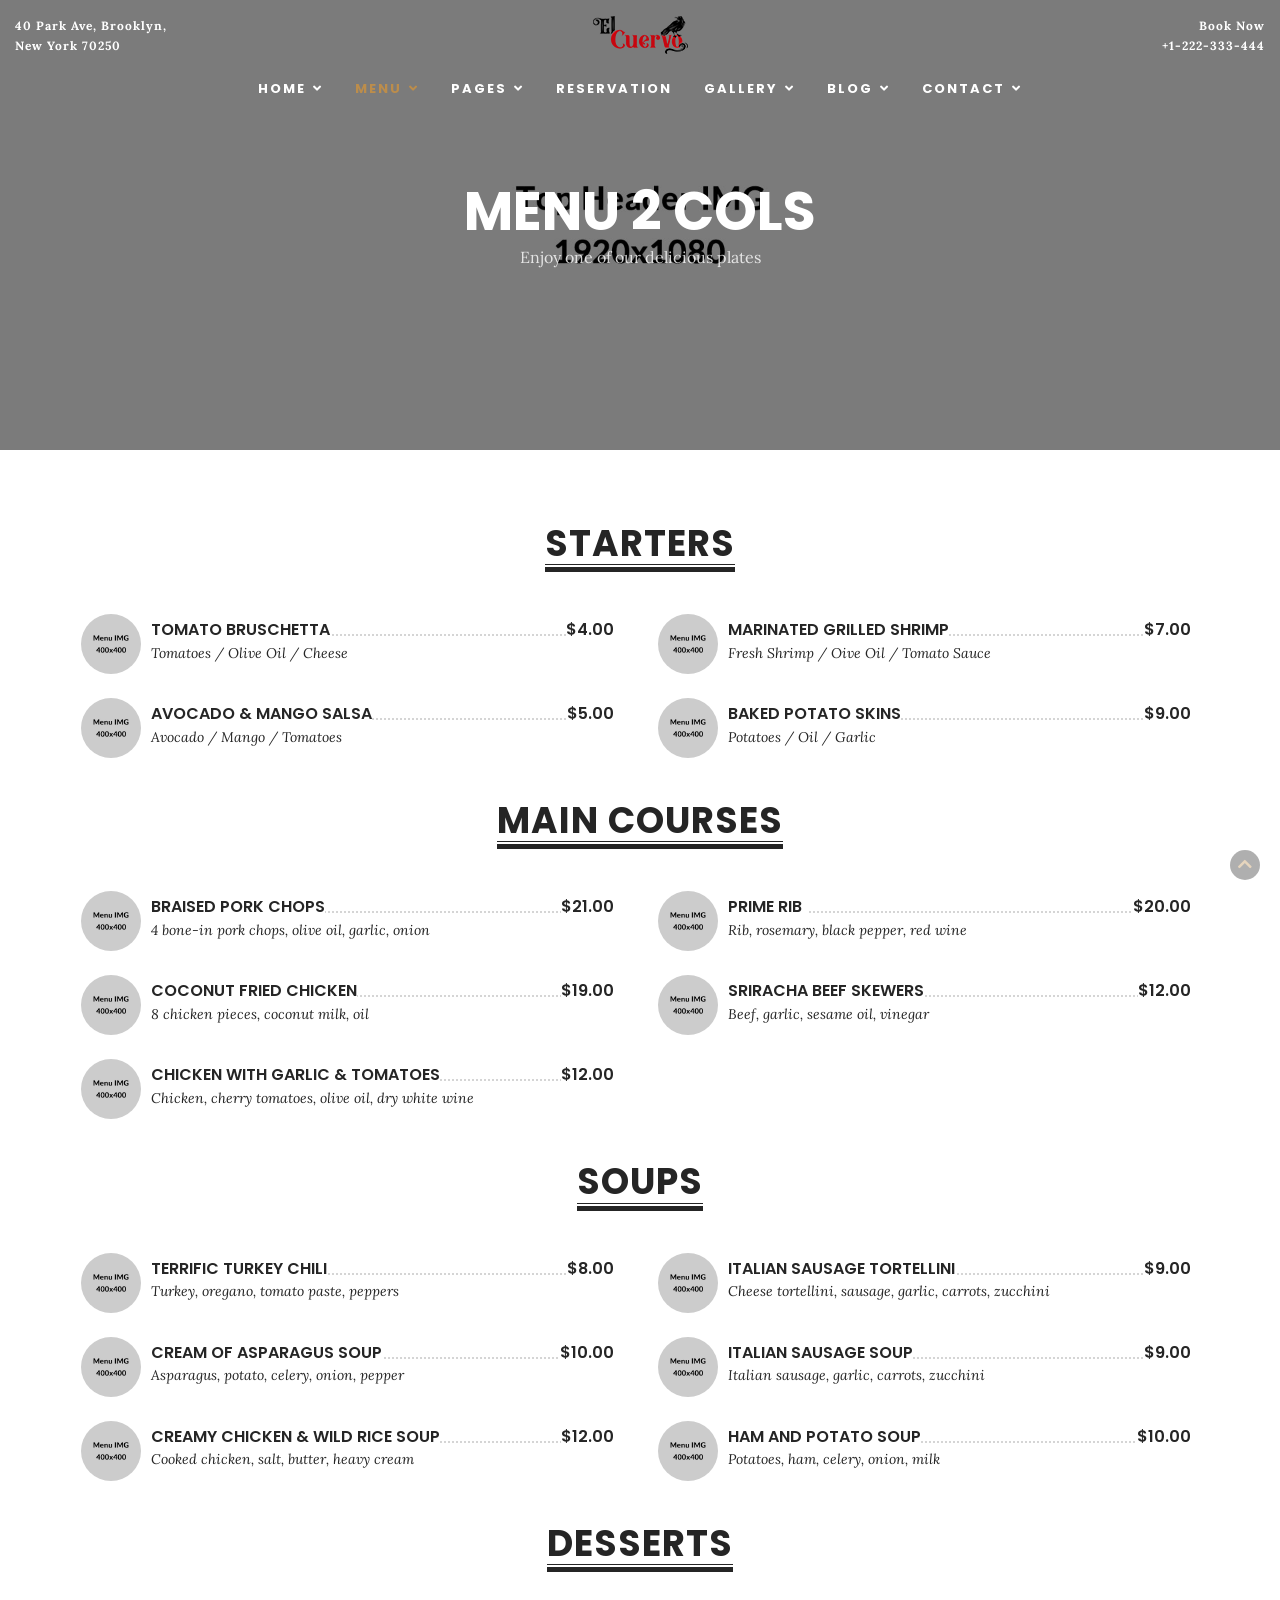
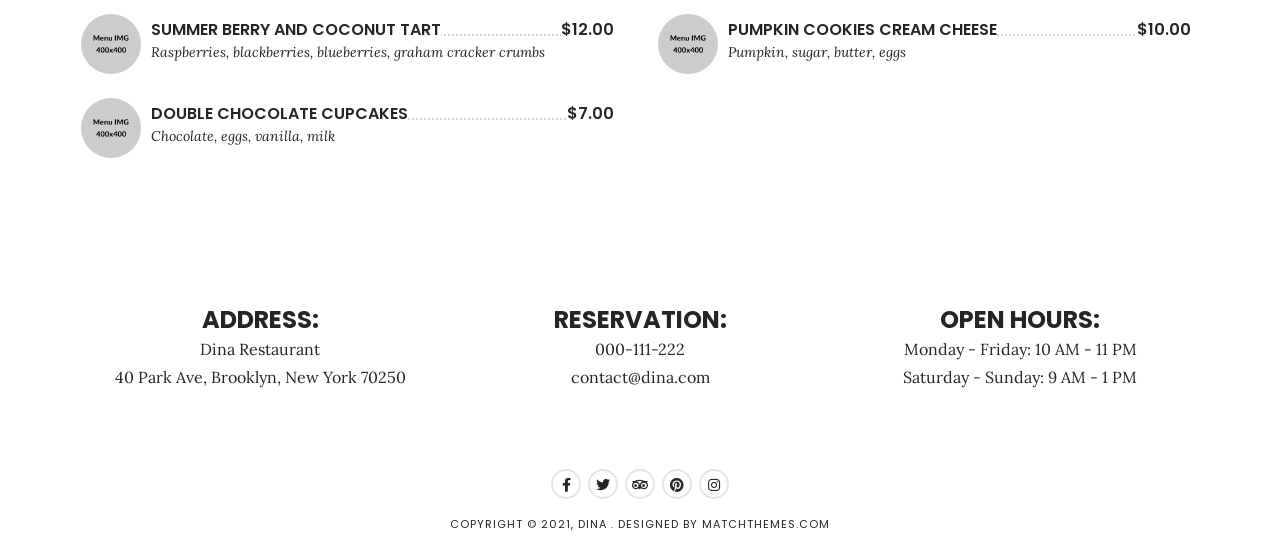
==== menu.html @ 72cea16f "work in progres..." ====
<!DOCTYPE html>
<html lang="en-US">
	<head>
		<meta charset="UTF-8">
		<meta name="viewport" content="width=device-width, initial-scale=1.0">
		<title>Menu 2 Columns - Dina</title>
		<meta name="robots" content="noodp"/>
		<!-- Google Fonts -->
		<link rel="preconnect" href="https://fonts.googleapis.com">
		<link rel="preconnect" href="https://fonts.gstatic.com" crossorigin>
		<link href="https://fonts.googleapis.com/css2?family=Lora:ital,wght@0,400;0,700;1,400;1,700&family=Poppins:wght@300;400;500;600;700&display=swap" rel="stylesheet">
		<!-- Bootstrap CSS -->
		<link rel='stylesheet' id='dina-bootstrap-css-css'  href='css/bootstrap/css/bootstrap.min.css' type='text/css' media='all' />
		<!-- Font Awesome Icons CSS -->
		<link rel='stylesheet' id='dina-font-awesome-css'  href='css/fontawesome/css/font-awesome.min.css' type='text/css' media='all' />
		<!-- Main CSS File -->
		<link rel='stylesheet' id='dina-style-css-css'  href='style.css' type='text/css' media='all' />
		<!-- favicons -->
		<link rel="icon" href="images/icons/favicon-32x32.png" sizes="32x32" />
		<link rel="icon" href="images/icons/favicon-192x192.png" sizes="192x192" />
		<link rel="apple-touch-icon-precomposed" href="images/icons/favicon-180x180.png" />
	</head>
	<body class="body-header1" >
		<!-- MOBILE MENU -->
		<div class="mask-nav-2">
			<!-- MENU -->
			<nav class="navbar navbar-2 nav-mobile">
				<div class="nav-holder nav-holder-2">
					<ul id="menu-menu-2" class="menu-nav-2">
						<li class="menu-item menu-item-has-children">
							<a href="/">Inicio</a>
							<a href="/menu">Menu</a>
							<ul class="sub-menu">
								<li class="menu-item"><a href="index.html">Home 1</a></li>
								<li class="menu-item"><a href="homepage-2.html">Home 2</a></li>
								<li class="menu-item"><a href="homepage-3.html">Home 3</a></li>
								<li class="menu-item"><a href="homepage-4.html">Home 4</a></li>
								<li class="menu-item"><a href="homepage-5.html">Home 5</a></li>
								<li class="menu-item"><a href="homepage-6.html">Home 6</a></li>
								<li class="menu-item"><a href="homepage-7.html">Home 7</a></li>
								<li class="menu-item"><a href="homepage-8.html">Home 8</a></li>
								<li class="menu-item"><a href="homepage-9.html">Home 9</a></li>
								<li class="menu-item"><a href="homepage-10.html">Home 10</a></li>
								<li class="menu-item"><a href="homepage-video.html">Home Video</a></li>
							</ul>
						</li>
						<li class="menu-item menu-item-has-children current-menu-item">
							<a href="menu-2-col.html">Menu</a>
							<ul class="sub-menu">
								<li class="menu-item"><a href="menu-1-col.html">Menu 1 Col</a></li>
								<li class="menu-item current-menu-item"><a href="menu-2-col.html">Menu 2 Cols</a></li>
								<li class="menu-item"><a href="menu-3-col.html">Menu 3 Cols</a></li>
								<li class="menu-item"><a href="menu-accordion.html">Menu Accordion</a></li>
								<li class="menu-item"><a href="menu-grid-v2.html">Menu Grid v2</a></li>
								<li class="menu-item menu-item-has-children">
									<a href="menu-grid-v3.html">Menu Grid v3</a>
									<ul class="sub-menu">
										<li class="menu-item"><a href="menu-grid-v3-2cols.html">Menu Grid v3 2 Cols</a></li>
										<li class="menu-item"><a href="menu-grid-v3.html">Menu Grid v3 3 Cols</a></li>
										<li class="menu-item"><a href="menu-grid-v3-4cols.html">Menu Grid v3 4 Cols</a></li>
										<li class="menu-item"><a href="menu-grid-v3-5cols.html">Menu Grid v3 5 Cols</a></li>
									</ul>
								</li>
								<li class="menu-item"><a href="menu-grid-image.html">Menu Grid Images</a></li>
							</ul>
						</li>
						<li class="menu-item menu-item-has-children">
							<a href="#">Pages</a>
							<ul class="sub-menu">
								<li class="menu-item menu-item-has-children">
									<a href="index.html">Headers</a>
									<ul class="sub-menu">
										<li class="menu-item"><a href="index.html">Header 1</a></li>
										<li class="menu-item"><a href="header-2.html">Header 2</a></li>
										<li class="menu-item"><a href="header-3.html">Header 3</a></li>
										<li class="menu-item"><a href="header-4.html">Header 4</a></li>
										<li class="menu-item"><a href="header-5.html">Header 5</a></li>
										<li class="menu-item"><a href="header-6.html">Header 6</a></li>
									</ul>
								</li>
								<li class="menu-item"><a href="about-us.html">About Us</a></li>
								<li class="menu-item"><a href="about-me.html">About Me</a></li>
								<li class="menu-item menu-item-has-children">
									<a href="team.html">Team</a>
									<ul class="sub-menu">
										<li class="menu-item"><a href="team-2-cols.html">Team 2 Cols</a></li>
										<li class="menu-item"><a href="team-3-cols.html">Team 3 Cols</a></li>
										<li class="menu-item"><a href="team.html">Team 4 Cols</a></li>
									</ul>
								</li>
								<li class="menu-item"><a href="services.html">Services</a></li>
								<li class="menu-item"><a href="faq.html">FAQ</a></li>
								<li class="menu-item"><a href="404-error.html">404 Page</a></li>
							</ul>
						</li>
						<li class="menu-item"><a href="reservation.html">Reservation</a></li>
						<li class="menu-item menu-item-has-children">
							<a href="gallery-3-cols.html">Gallery</a>
							<ul class="sub-menu">
								<li class="menu-item"><a href="gallery-3-cols.html">Gallery 3 Cols</a></li>
								<li class="menu-item"><a href="gallery-4-cols.html">Gallery 4 Cols</a></li>
								<li class="menu-item"><a href="gallery-full-screen-3-cols.html">Gallery Full Screen 3 Cols</a></li>
								<li class="menu-item"><a href="gallery-full-screen-4-cols.html">Gallery Full Screen 4 Cols</a></li>
							</ul>
						</li>
						<li class="menu-item menu-item-has-children">
							<a href="blog.html">Blog</a>
							<ul class="sub-menu">
								<li class="menu-item"><a href="blog-single-post.html">Blog Single Post</a></li>
								<li class="menu-item"><a href="blog.html">Blog List</a></li>
								<li class="menu-item"><a href="blog-classic.html">Blog Classic</a></li>
								<li class="menu-item"><a href="blog-grid.html">Blog Grid</a></li>
								<li class="menu-item"><a href="blog-grid-3-cols.html">Blog Grid 3 Cols</a></li>
								<li class="menu-item"><a href="blog-fullwidth.html">Blog FullWidth</a></li>
								<li class="menu-item"><a href="blog-left-sidebar.html">Blog Left Sidebar</a></li>
							</ul>
						</li>
						<li class="menu-item menu-item-has-children">
							<a href="contact.html">Contact</a>
							<ul class="sub-menu">
								<li class="menu-item"><a href="contact.html">Contact</a></li>
								<li class="menu-item"><a href="contact-2.html">Contact 2</a></li>
								<li class="menu-item"><a href="contact-3.html">Contact 3</a></li>
							</ul>
						</li>
					</ul>
				</div>
			</nav>
			<!-- /MENU -->
			<!-- RIGHT SIDE -->
			<div class="rightside-nav-2">
				<h3>Book Now</h3>
				<ul class="right-side-contact">
					<li><label>Address:</label> 40 Park Ave, Brooklyn, New York 70250</li>
					<li><label>Phone:</label> 000-111-2222</li>
					<li><label>Email:</label> contact@dina.com </li>
				</ul>
				<!-- SOCIAL ICONS -->
				<ul class="search-social search-social-2">
					<li><a class="social-facebook" href="#" target="_blank"><i class="fab fa-facebook-f"></i></a></li>
					<li><a class="social-twitter" href="#" target="_blank"><i class="fab fa-twitter"></i></a></li>
					<li><a class="social-tripadvisor" href="#" target="_blank"><i class="fab fa-tripadvisor"></i></a></li>
					<li><a class="social-pinterest" href="#" target="_blank"><i class="fab fa-pinterest"></i></a></li>
					<li><a class="social-instagram" href="#" target="_blank"><i class="fab fa-instagram"></i></a></li>
				</ul>
				<!-- /SOCIAL ICONS -->
			</div>
			<!-- /RIGHT SIDE -->
		</div>
		<!-- /MOBILE MENU -->
		<!-- HEADER -->
		<header id="header-1">
			<div class="headerWrap-1">
				<nav class="navbar-1">
					<!-- TOP LEFT PAGE TEXT  -->
					<div class="top-location">
						<span class="info-txt">40 Park Ave, Brooklyn, </span>
						<span class="info-txt">New York 70250</span>   
					</div>
					<!-- TOP RIGHT PAGE TEXT  -->
					<div class="book-now">
						<span class="info-txt">Book Now</span>
						<span class="info-txt">+1-222-333-444</span>   
					</div>
					<!-- MOBILE BUTTON NAV  -->
					<div class="nav-button-holder nav-btn-mobile inactive">
						<span class="menu-txt">MENU</span>
						<button type="button" class="nav-button">
						<span class="icon-bar"></span>
						</button>
					</div>
					<div class="nav-content-1">
						<!-- LOGO -->
						<div class="logo-1"><a href="index.html"><img class="img-fluid" src="images/logo-dina-white.png" alt="" /></a></div>
						<!-- MENU -->
						<div class="nav-holder nav-holder-1 nav-holder-desktop">
							<ul id="menu-menu-1" class="menu-nav menu-nav-1">
								<li class="menu-item menu-item-has-children">
									<a href="index.html">Home</a>
									<ul class="sub-menu">
										<li class="menu-item"><a href="index.html">Home 1</a></li>
										<li class="menu-item"><a href="homepage-2.html">Home 2</a></li>
										<li class="menu-item"><a href="homepage-3.html">Home 3</a></li>
										<li class="menu-item"><a href="homepage-4.html">Home 4</a></li>
										<li class="menu-item"><a href="homepage-5.html">Home 5</a></li>
										<li class="menu-item"><a href="homepage-6.html">Home 6</a></li>
										<li class="menu-item"><a href="homepage-7.html">Home 7</a></li>
										<li class="menu-item"><a href="homepage-8.html">Home 8</a></li>
										<li class="menu-item"><a href="homepage-video.html">Home Video</a></li>
									</ul>
								</li>
								<li class="menu-item menu-item-has-children current-menu-item">
									<a href="menu-2-col.html">Menu</a>
									<ul class="sub-menu">
										<li class="menu-item"><a href="menu-1-col.html">Menu 1 Col</a></li>
										<li class="menu-item current-menu-item"><a href="menu-2-col.html">Menu 2 Cols</a></li>
										<li class="menu-item"><a href="menu-3-col.html">Menu 3 Cols</a></li>
										<li class="menu-item"><a href="menu-accordion.html">Menu Accordion</a></li>
										<li class="menu-item"><a href="menu-grid-v2.html">Menu Grid v2</a></li>
										<li class="menu-item"><a href="menu-grid-image.html">Menu Grid Images</a></li>
									</ul>
								</li>
								<li class="menu-item menu-item-has-children">
									<a href="#">Pages</a>
									<ul class="sub-menu">
										<li class="menu-item menu-item-has-children">
											<a href="index.html">Headers</a>
											<ul class="sub-menu">
												<li class="menu-item"><a href="index.html">Header 1</a></li>
												<li class="menu-item"><a href="header-2.html">Header 2</a></li>
												<li class="menu-item"><a href="header-3.html">Header 3</a></li>
												<li class="menu-item"><a href="header-4.html">Header 4</a></li>
												<li class="menu-item"><a href="header-5.html">Header 5</a></li>
											</ul>
										</li>
										<li class="menu-item"><a href="about-us.html">About Us</a></li>
										<li class="menu-item"><a href="about-me.html">About Me</a></li>
										<li class="menu-item menu-item-has-children">
											<a href="team.html">Team</a>
											<ul class="sub-menu">
												<li class="menu-item"><a href="team-2-cols.html">Team 2 Cols</a></li>
												<li class="menu-item"><a href="team-3-cols.html">Team 3 Cols</a></li>
												<li class="menu-item"><a href="team.html">Team 4 Cols</a></li>
											</ul>
										</li>
										<li class="menu-item"><a href="services.html">Services</a></li>
										<li class="menu-item"><a href="faq.html">FAQ</a></li>
										<li class="menu-item"><a href="404-error.html">404 Page</a></li>
									</ul>
								</li>
								<li class="menu-item"><a href="reservation.html">Reservation</a></li>
								<li class="menu-item menu-item-has-children">
									<a href="gallery-3-cols.html">Gallery</a>
									<ul class="sub-menu">
										<li class="menu-item"><a href="gallery-3-cols.html">Gallery 3 Cols</a></li>
										<li class="menu-item"><a href="gallery-4-cols.html">Gallery 4 Cols</a></li>
										<li class="menu-item"><a href="gallery-full-screen-3-cols.html">Gallery Full Screen 3 Cols</a></li>
										<li class="menu-item"><a href="gallery-full-screen-4-cols.html">Gallery Full Screen 4 Cols</a></li>
									</ul>
								</li>
								<li class="menu-item menu-item-has-children">
									<a href="blog.html">Blog</a>
									<ul class="sub-menu">
										<li class="menu-item"><a href="blog-single-post.html">Blog Single Post</a></li>
										<li class="menu-item"><a href="blog.html">Blog List</a></li>
										<li class="menu-item"><a href="blog-classic.html">Blog Classic</a></li>
										<li class="menu-item"><a href="blog-grid.html">Blog Grid</a></li>
										<li class="menu-item"><a href="blog-grid-3-cols.html">Blog Grid 3 Cols</a></li>
										<li class="menu-item"><a href="blog-fullwidth.html">Blog FullWidth</a></li>
										<li class="menu-item"><a href="blog-left-sidebar.html">Blog Left Sidebar</a></li>
									</ul>
								</li>
								<li class="menu-item menu-item-has-children">
									<a href="contact.html">Contact</a>
									<ul class="sub-menu">
										<li class="menu-item"><a href="contact.html">Contact</a></li>
										<li class="menu-item"><a href="contact-2.html">Contact 2</a></li>
										<li class="menu-item"><a href="contact-3.html">Contact 3</a></li>
									</ul>
								</li>
							</ul>
						</div>
						<!-- /MENU -->
					</div>
				</nav>
			</div>
			<!--headerWrap-->
		</header>
		<!-- /HEADER -->
		<!-- TOP IMAGE HEADER -->
		<section class="topSingleBkg topPageBkg">
			<div class="item-content-bkg">
				<div class="item-img"  style="background-image:url('images/top-headers/top-img-5.jpg');" ></div>
				<div class="inner-desc">
					<h1 class="post-title single-post-title">Menu 2 Cols</h1>
					<span class="post-subtitle"> Enjoy one of our delicious plates</span>
				</div>
			</div>
		</section>
		<!-- /TOP IMAGE HEADER -->
		<!-- MAIN WRAP CONTENT -->
		<section class="menu-2col-content">
			<div class="container">
				<div class="row">
					<div class="col-md-12">
						<!-- STARTERS -->
						<div class="categ-name">
							<h2>Starters</h2>
						</div>
						<div class="menu-holder menu-2col">
							<div class="menu-post clearfix ">
								<div class="menu-post-img"><a href="images/menu/double-tomato-bruschetta.jpg" class="lightbox"  title="Tomato Bruschetta"><img width="400" height="400" src="images/menu/double-tomato-bruschetta.jpg" class="" alt="" title="" /> </a> </div>
								<div class="menu-post-desc">
									<h4><span class="menu-title">Tomato Bruschetta</span> <span class="menu-dots"></span><span class="menu-price">$4.00</span></h4>
									<div class="menu-text"> Tomatoes / Olive Oil / Cheese </div>
								</div>
							</div>
							<div class="menu-post clearfix  last">
								<div class="menu-post-img"><a href="images/menu/marinated-grilled-shrimp.jpg" class="lightbox"  title="Marinated Grilled Shrimp"><img width="400" height="400" src="images/menu/marinated-grilled-shrimp.jpg" class="" alt="" title="" /> </a> </div>
								<div class="menu-post-desc">
									<h4><span class="menu-title">Marinated Grilled Shrimp</span> <span class="menu-dots"></span><span class="menu-price">$7.00</span></h4>
									<div class="menu-text"> Fresh Shrimp / Oive Oil /  Tomato Sauce </div>
								</div>
							</div>
							<div class="menu-post clearfix">
								<div class="menu-post-img"><a href="images/menu/avocado-tomato.jpg" class="lightbox"  title="Avocado &#038; Mango Salsa"><img width="400" height="400" src="images/menu/avocado-tomato.jpg" class="" alt="" title="" /> </a> </div>
								<div class="menu-post-desc">
									<h4><span class="menu-title">Avocado &#038; Mango Salsa</span> <span class="menu-dots"></span><span class="menu-price">$5.00</span></h4>
									<div class="menu-text"> Avocado / Mango / Tomatoes </div>
								</div>
							</div>
							<div class="menu-post clearfix last">
								<div class="menu-post-img"><a href="images/menu/baked-potato-skins.jpg" class="lightbox"  title="Baked Potato Skins"><img width="400" height="400" src="images/menu/baked-potato-skins.jpg" class="" alt="" title="" /> </a> </div>
								<div class="menu-post-desc">
									<h4><span class="menu-title">Baked Potato Skins</span> <span class="menu-dots"></span><span class="menu-price">$9.00</span></h4>
									<div class="menu-text"> Potatoes / Oil / Garlic </div>
								</div>
							</div>
						</div>
						<!--menu-2-col-->
						<!-- /STARTERS -->
						<!-- MAIN COURSES -->
						<div class="categ-name">
							<h2>Main Courses</h2>
						</div>
						<div class="menu-holder menu-2col">
							<div class="menu-post clearfix">
								<div class="menu-post-img"><a href="images/menu/pork-chops.jpg" class="lightbox"  title="Braised Pork Chops"><img width="400" height="400" src="images/menu/pork-chops.jpg" class="" alt="" title="" /> </a> </div>
								<div class="menu-post-desc">
									<h4><span class="menu-title">Braised Pork Chops</span> <span class="menu-dots"></span><span class="menu-price">$21.00</span></h4>
									<div class="menu-text"> 4 bone-in pork chops, olive oil, garlic, onion </div>
								</div>
							</div>
							<div class="menu-post clearfix last">
								<div class="menu-post-img"><a href="images/menu/prime-rib-primer.jpg" class="lightbox"  title="Prime Rib"><img width="400" height="400" src="images/menu/prime-rib-primer.jpg" class="" alt="" title="" /> </a> </div>
								<div class="menu-post-desc">
									<h4><span class="menu-title">Prime Rib</span> <span class="menu-dots"></span><span class="menu-price">$20.00</span></h4>
									<div class="menu-text"> Rib, rosemary, black pepper, red wine </div>
								</div>
							</div>
							<div class="menu-post clearfix">
								<div class="menu-post-img"><a href="images/menu/coconut-curry-fried-chicken.jpg" class="lightbox"  title="Coconut Fried Chicken"><img width="400" height="400" src="images/menu/coconut-curry-fried-chicken.jpg" class="" alt="" title="" /> </a> </div>
								<div class="menu-post-desc">
									<h4><span class="menu-title">Coconut Fried Chicken</span> <span class="menu-dots"></span><span class="menu-price">$19.00</span></h4>
									<div class="menu-text"> 8 chicken pieces, coconut milk, oil </div>
								</div>
							</div>
							<div class="menu-post clearfix last">
								<div class="menu-post-img"><a href="images/menu/sriracha-beef-skewers.jpg" class="lightbox"  title="Sriracha Beef Skewers"><img width="400" height="400" src="images/menu/sriracha-beef-skewers.jpg" class="" alt="" title="" /> </a> </div>
								<div class="menu-post-desc">
									<h4><span class="menu-title">Sriracha Beef Skewers</span> <span class="menu-dots"></span><span class="menu-price">$12.00</span></h4>
									<div class="menu-text"> Beef, garlic, sesame oil, vinegar </div>
								</div>
							</div>
							<div class="menu-post clearfix ">
								<div class="menu-post-img"><a href="images/menu/roast-chicken.jpg" class="lightbox"  title="Chicken with Garlic &#038; Tomatoes"><img width="400" height="400" src="images/menu/roast-chicken.jpg" class="" alt="" title="" /> </a> </div>
								<div class="menu-post-desc">
									<h4><span class="menu-title">Chicken with Garlic &#038; Tomatoes</span> <span class="menu-dots"></span><span class="menu-price">$12.00</span></h4>
									<div class="menu-text"> Chicken, cherry tomatoes, olive oil, dry white wine </div>
								</div>
							</div>
						</div>
						<!--menu-2-col-->
						<!-- /MAIN COURSES -->
						<!-- SOUPS -->
						<div class="categ-name">
							<h2>Soups</h2>
						</div>
						<div class="menu-holder menu-2col">
							<div class="menu-post clearfix">
								<div class="menu-post-img"><a href="images/menu/terrific-turkey-chili.jpg" class="lightbox"  title="Terrific Turkey Chili"><img width="400" height="400" src="images/menu/terrific-turkey-chili.jpg" class="" alt="" title="" /> </a> </div>
								<div class="menu-post-desc">
									<h4><span class="menu-title">Terrific Turkey Chili</span> <span class="menu-dots"></span><span class="menu-price">$8.00</span></h4>
									<div class="menu-text"> Turkey, oregano,  tomato paste, peppers </div>
								</div>
							</div>
							<div class="menu-post clearfix  last ">
								<div class="menu-post-img"><a href="images/menu/italian-sausage-tortellini-soup.jpg" class="lightbox"  title="Italian Sausage Tortellini"><img width="400" height="400" src="images/menu/italian-sausage-tortellini-soup.jpg" class="" alt="" title="" /> </a> </div>
								<div class="menu-post-desc">
									<h4><span class="menu-title">Italian Sausage Tortellini</span> <span class="menu-dots"></span><span class="menu-price">$9.00</span></h4>
									<div class="menu-text"> Cheese tortellini, sausage, garlic, carrots, zucchini </div>
								</div>
							</div>
							<div class="menu-post clearfix ">
								<div class="menu-post-img"><a href="images/menu/cream-asparagus-soup.jpg" class="lightbox"  title="Cream of Asparagus Soup"><img width="400" height="400" src="images/menu/cream-asparagus-soup.jpg" class="" alt="" title="" /> </a> </div>
								<div class="menu-post-desc">
									<h4><span class="menu-title">Cream of Asparagus Soup</span> <span class="menu-dots"></span><span class="menu-price">$10.00</span></h4>
									<div class="menu-text"> Asparagus, potato, celery, onion, pepper </div>
								</div>
							</div>
							<div class="menu-post clearfix last">
								<div class="menu-post-img"><a href="images/menu/italian-sausage-soup.jpg" class="lightbox"  title="Italian Sausage Soup"><img width="400" height="400" src="images/menu/italian-sausage-soup.jpg" class="" alt="" title="" /> </a> </div>
								<div class="menu-post-desc">
									<h4><span class="menu-title">Italian Sausage Soup</span> <span class="menu-dots"></span><span class="menu-price">$9.00</span></h4>
									<div class="menu-text"> Italian sausage, garlic, carrots, zucchini </div>
								</div>
							</div>
							<div class="menu-post clearfix ">
								<div class="menu-post-img"><a href="images/menu/creamy-chicken-wild-rice-soup.jpg" class="lightbox"  title="Creamy Chicken &#038; Wild Rice Soup"><img width="400" height="400" src="images/menu/creamy-chicken-wild-rice-soup.jpg" class="" alt="" title="" /> </a> </div>
								<div class="menu-post-desc">
									<h4><span class="menu-title">Creamy Chicken &#038; Wild Rice Soup</span> <span class="menu-dots"></span><span class="menu-price">$12.00</span></h4>
									<div class="menu-text"> Cooked chicken, salt, butter, heavy cream </div>
								</div>
							</div>
							<div class="menu-post clearfix  last ">
								<div class="menu-post-img"><a href="images/menu/delicious-ham-potato-soup.jpg" class="lightbox"  title="Ham and Potato Soup"><img width="400" height="400" src="images/menu/delicious-ham-potato-soup.jpg" class="" alt="" title="" /> </a> </div>
								<div class="menu-post-desc">
									<h4><span class="menu-title">Ham and Potato Soup</span> <span class="menu-dots"></span><span class="menu-price">$10.00</span></h4>
									<div class="menu-text"> Potatoes, ham, celery, onion, milk </div>
								</div>
							</div>
						</div>
						<!--menu-2-col-->
						<!-- /SOUPS -->
						<!-- DESSERTS -->
						<div class="categ-name">
							<h2>Desserts</h2>
						</div>
						<div class="menu-holder menu-2col">
							<div class="menu-post clearfix ">
								<div class="menu-post-img"><a href="images/menu/summer-berry.jpg" class="lightbox"  title="Summer Berry and Coconut Tart"><img width="400" height="400" src="images/menu/summer-berry.jpg" class="" alt="" title="" /> </a> </div>
								<div class="menu-post-desc">
									<h4><span class="menu-title">Summer Berry and Coconut Tart</span> <span class="menu-dots"></span><span class="menu-price">$12.00</span></h4>
									<div class="menu-text"> Raspberries, blackberries, blueberries, graham cracker crumbs </div>
								</div>
							</div>
							<div class="menu-post clearfix  last ">
								<div class="menu-post-img"><a href="images/menu/pumpkin-cookies.jpg" class="lightbox"  title="Pumpkin Cookies Cream Cheese"><img width="400" height="400" src="images/menu/pumpkin-cookies.jpg" class="" alt="" title="" /> </a> </div>
								<div class="menu-post-desc">
									<h4><span class="menu-title">Pumpkin Cookies Cream Cheese</span> <span class="menu-dots"></span><span class="menu-price">$10.00</span></h4>
									<div class="menu-text"> Pumpkin, sugar, butter, eggs </div>
								</div>
							</div>
							<div class="menu-post clearfix ">
								<div class="menu-post-img"><a href="images/menu/chocolate-cupcakes.jpg" class="lightbox"  title="Double Chocolate Cupcakes"><img width="400" height="400" src="images/menu/chocolate-cupcakes.jpg" class="" alt="" title="" /> </a> </div>
								<div class="menu-post-desc">
									<h4><span class="menu-title">Double Chocolate Cupcakes</span> <span class="menu-dots"></span><span class="menu-price">$7.00</span></h4>
									<div class="menu-text"> Chocolate, eggs, vanilla, milk </div>
								</div>
							</div>
						</div>
						<!--menu-2-col-->
						<!-- /DESSERTS -->
					</div>
					<!--col-md-12-->
				</div>
				<!--row-->
			</div>
			<!--container-->
		</section>
		<!-- /MAIN WRAP CONTENT -->
		<!-- FOOTER -->
		<footer>
			<div class="container">
				<!-- ROW -->
				<div class="row alignc">
					<!-- FOOTER COLUMN 1 -->
					<div class="col-md-4">
						<div class="footer-content">
							<h5>ADDRESS:</h5>
							<p>Dina Restaurant <br/>
								40 Park Ave, Brooklyn, New York 70250
							</p>
						</div>
					</div>
					<!-- FOOTER COLUMN 2 -->
					<div class="col-md-4">
						<div class="footer-content">
							<h5>RESERVATION:</h5>
							<p>000-111-222 <br/>
								contact@dina.com
							</p>
						</div>
					</div>
					<!-- FOOTER COLUMN 3 -->
					<div class="col-md-4">
						<div class="footer-content">
							<h5>OPEN HOURS:</h5>
							<p>Monday - Friday: 10 AM - 11 PM <br/>
								Saturday - Sunday: 9 AM - 1 PM
							</p>
						</div>
					</div>
				</div>
				<!-- /ROW -->
				<!-- FOOTER SOCIAL -->
				<ul class="footer-social">
					<li><a class="social-facebook" href="#" target="_blank"><i class="fab fa-facebook-f"></i></a></li>
					<li><a class="social-twitter" href="#" target="_blank"><i class="fab fa-twitter"></i></a></li>
					<li><a class="social-tripadvisor" href="#" target="_blank"><i class="fab fa-tripadvisor"></i></a></li>
					<li><a class="social-pinterest" href="#" target="_blank"><i class="fab fa-pinterest"></i></a></li>
					<li><a class="social-instagram" href="#" target="_blank"><i class="fab fa-instagram"></i></a></li>
				</ul>
				<!-- /FOOTER SOCIAL -->
				<!-- FOOTER COPYRIGHT -->
				<div class="copyright">
					Copyright &copy; 2021, Dina . Designed by MatchThemes.com
				</div>
				<!-- /FOOTER COPYRIGHT -->
				<!-- FOOTER SCROLL UP -->
				<div class="scrollup">
					<a class="scrolltop" href="#">
					<i class="fas fa-chevron-up"></i>
					</a>
				</div>
				<!-- /FOOTER SCROLL UP -->
			</div>
			<!--container-->
		</footer>
		<!-- /FOOTER -->
		<!-- JS --> 
		<script  src='js/jquery.js'></script>
		<script  src='js/jquery-migrate.min.js'></script>
		<script  src='css/bootstrap/js/popper.min.js'></script>
		<script  src='css/bootstrap/js/bootstrap.min.js'></script>
		<script  src='js/jquery.easing.min.js'></script>
		<script  src='js/jquery.fitvids.js'></script>
		<script  src='js/jquery.magnific-popup.min.js'></script>
		<script  src='js/owl-carousel/owl.carousel.min.js'></script>
		<!-- MAIN JS -->
		<script  src='js/init.js'></script>
	</body>
</html>
---- style.css ----
/*
Dina - Restaurant, Bar, Cafe, Food HTML Template
Version: 3.2.0
Author: MatchThemes
https://matchthemes.com
*/


/*************************************
	
	0. FONT & COLOR OPTIONS
 
 	1. MAIN STYLE
	
	2. HEADER
	
	3. HOME
	
	4. MENU PAGES
	
	5. GALLERY + TEAM
	
	6. BLOG
	
	7. FOOTER
	
	8. OTHER
 
 
 ************************************/
 
 /**
* #0. # FONT & COLOR OPTIONS
*
* 
*/

:root {  
	--body-font: Lora, serif;
	--body-color: #252525;
	--body-background: #ffffff;   
	--body-font-size: 16px;   
	--body-line-height: 1.7;
	--headings-font: Poppins, sans-serif;
	--headings-color: #252525; 
	--primary-color: #BC8D4B;
	--extra-color1: #E1EDF0;
	--extra-color2: #19303E;
	--menu-normal-color: #ffffff;
	--menu-hover-color: #BC8D4B;
	--submenu-background-color: #252525;
	--submenu-normal-color: #ffffff;	
	--submenu-hover-color: #BC8D4B;
	--footer-background-color: #ffffff;
	--footer-color: #252525;
	--footer-title-color: #252525;
	--headings-h1-size: 54px;
	--headings-h2-size: 48px;
	--headings-h3-size: 36px;
	--headings-h4-size: 32px;
	--headings-h5-size: 24px;
	--headings-h6-size: 16px;
}


/*************************************

1. MAIN STYLE

 ************************************/


/* RESET STYLES */

*,
html,
body,
div,
dl,
dt,
dd,
ul,
ol,
li,
h1,
h2,
h3,
h4,
h5,
h6,
pre,
form,
label,
fieldset,
input,
p,
blockquote,
th,
td {
	margin: 0;
	padding: 0
}

table {
	border-collapse: collapse;
	border-spacing: 0
}

fieldset,
img {
	border: 0
}

address,
caption,
cite,
code,
dfn,
th,
var {
	font-style: normal;
	font-weight: normal
}

address {
	font-style: italic;
}

caption,
th {
	text-align: left;
}

h1,
h2,
h3,
h4,
h5,
h6 {
	font-weight: normal;
}

q:before,
q:after {
	content: '';
}

strong,
b {
	font-weight: bold;
}

em,
cite {
	font-style: italic;
}

cite {
	display: block;
}

strike,
del {
	text-decoration: line-through;
}

sup {
	font-size: 11px;
	position: relative;
	vertical-align: top;
	top: 5px;
}

sub {
	bottom: 5px;
	font-size: 11px;
	position: relative;
	vertical-align: bottom;
}

.italic {
	font-style: italic;
}

button,
input,
select,
textarea {
	font-size: 100%;
	margin: 0;
	vertical-align: baseline;
	*vertical-align: middle;
}

.no-margin {
	margin: 0px !important;
}

.no-bottom {
	margin-bottom: 0px;
}

.no-padding {
	padding: 0px;
}

.column-clear {
	clear: both;
}

.wp-caption {
	max-width: 100%;
}

.wp-caption-text {}

.sticky {}

.gallery-caption {}

.bypostauthor {}

.screen-reader-text {}

.alignright {
	display: block;
	float: right;
	margin: 3px 0 0 10px;
}

.alignleft {
	display: block;
	float: left;
	margin: 3px 10px 0 0;
}

.aligncenter {
	display: block;
	clear: both;
	margin: 16px auto;
}

pre {
	margin-bottom: 24px;
	overflow: auto;
	padding: 10px;
	white-space: pre-wrap;
}

pre,
code {
	background: #f0f0f0;
	color: #999;
	font-family: "Courier New", Courier, monospace;
	padding: 10;
}

article,
aside,
figure,
footer,
header,
hgroup,
nav,
section {
	display: block;
}

* {
	-webkit-box-sizing: border-box;
	/* Safari/Chrome, other WebKit */
	-moz-box-sizing: border-box;
	/* Firefox, other Gecko */
	box-sizing: border-box;
	/* Opera/IE 8+ */
}

html {
	-webkit-font-smoothing: antialiased;
}

body {
	-webkit-font-smoothing: antialiased;
	-webkit-text-size-adjust: 100%;
	-webkit-overflow-scrolling: touch;
	text-rendering: optimizeLegibility;
	font-family: var(--body-font);
	background: var(--body-background);
	color: var(--body-color);
	font-size: var(--body-font-size);
	line-height: var(--body-line-height);
}

h1,
h2,
h3,
h4,
h5,
h6 {
	color: var(--headings-color);
	font-weight: 700;
	line-height: 1.4em;
}

h1 {
	font-size: var(--headings-h1-size);
	line-height: 1.2em;
}

h2 {
	font-size: var(--headings-h2-size);
	line-height: 1.2em;
}

h3 {
	font-size: var(--headings-h3-size);
}

h4 {
	font-size: var(--headings-h4-size);
}

h5 {
	font-size: var(--headings-h5-size);
}

h6 {
	font-size: var(--headings-h6-size);
}

h1,
h2,
h3,
h4,
h5,
h6,
blockquote cite,
.logo-txt,
.menu-nav li,
.view-more,
.copyright,
#submit,
.wpcf7-submit,
.team-details li,
.post-meta,
.prev-next,
.menu-txt {
	font-family: var(--headings-font); 
}

a {
	color: var(--primary-color); 
}

a:hover {
	color: var(--primary-color);
	text-decoration: none;
}

p a {
	color: var(--primary-color);
	border-bottom: 1px solid var(--primary-color);
}

p a:hover {
	color: var(--primary-color);
	text-decoration: none;
	border: none;
}

a:active,
a:focus {
	outline: none;
	text-decoration: none;
}

ul,
ol {
	margin: 0 0 16px 24px;
}

.alignc {
	text-align: center;
}

.alignr {
	text-align: right;
}

.none {
	display: none;
}

blockquote {
	font-size: 2.5rem;
	line-height: 1.6em;
	text-align: center;
	font-style: italic;
	font-weight: 700;
	color: var(--headings-color);
	position: relative;
	border: none;
	margin: 42px 0;
	padding: 0 32px;
}

blockquote:before {
	display: block;
	font-family: "Font Awesome 5 Free";
	content: "\f10d";
	line-height: 1;
	font-size: 32px;
	font-style: normal;
	font-weight: 900;
	position: absolute;
	left: 0;
	top: 0px;
}

blockquote cite,
.wp-caption-text {
	color: #999999;
	font-size: 12px;
	font-style: normal;
	font-weight: 300;
	text-transform: uppercase;
}

.wp-caption-text {
	text-align: center;
	margin-top: 24px;
	text-transform: none;
	font-style: italic;
}

.wp-caption {
	margin-bottom: 24px;
}

p,
ul,
ol,
.post-content h1,
.post-content h2,
.post-content h3,
.post-content h4,
.post-content h5,
.post-content h6 {
	margin-bottom: 24px;
}

/* definition lists */

dl dt {
	margin-bottom: 0;
}

dl dd {
	margin-left: 16px;
	margin-bottom: 24px;
}


/* tables */

table {
	border: 1px solid #e5e5e5;
	font-size: 16px;
	width: 100%;
	text-align: center;
}

table caption {
	margin-bottom: 24px;
	text-align: center;
}

table th,
table td {
	border-bottom: 1px solid #e5e5e5;
	border-right: 1px solid #e5e5e5;
	text-align: center;
}

a,
.menu-post .menu-grid-img:after,
.gallery-post .gallery-bkg:after,
.gallery-post .gallery-mglass,
#submit,
.wpcf7-submit,
.menu-title-section,
.grid-overlay,
.home-featured-img {
	-webkit-backface-visibility: hidden;
	-webkit-transition: all 0.5s ease-in-out 0s;
	-moz-transition: all 0.5s ease-in-out 0s;
	-o-transition: all 0.5s ease-in-out 0s;
	-ms-transition: all 0.5s ease-in-out 0s;
	transition: all 0.5s ease-in-out 0s;
}


/*************************************

2. HEADER

************************************/

.navbar {
	text-align: left;
	margin-bottom: 0;
	border: none;
	border-radius: 0;
	min-height: 0;
	display: flex;
}

.logo-txt {
	font-size: 42px;
	font-weight: 700;
	letter-spacing: 1px;
	text-transform: uppercase;
	padding-top: 10px;
}

.logo-txt a:hover {
	text-decoration: none;
}

.nav-holder {
	text-align: center;
}

.menu-nav {
	margin: 0;
	margin-top: 24px;
	font-size: 0;
}

.menu-nav li {
	display: inline-block;
	position: relative;
	margin-left: 32px;
	font-size: 13px;
	font-weight: 700;
	text-transform: uppercase;
	letter-spacing: 2px;
}

.menu-nav li:first-child {
	margin-left: 0px;
}

.menu-nav li a {
	color: var(--menu-normal-color);
	padding: 0 0 10px 0;
	display: block;
}

.menu-nav li a:hover,
.menu-nav li a:focus {
	background: none;
}

.menu-nav>li:hover>a,
.menu-nav li.current-menu-item>a {
	color: var(--menu-hover-color);
}

.menu-nav>li.menu-item-has-children>a:after {
	content: "\f107";
	display: inline-block;
	font-family: "Font Awesome 5 Free";
	font-weight: 700;
	margin-left: 7px;
	margin-right: 0;
}

.menu-nav ul {
	display: none;
	margin: 0;
	padding: 0;
	width: 210px;
	position: absolute;
	top: 29px;
	left: -14px;
	text-align: left;
	background: var(--submenu-background-color);
	z-index: 5;
}

.menu-nav ul li {
	display: block;
	background: none;
	margin: 0;
	font-size: 11px;
	line-height: 1.5;
}

.menu-nav ul li>a {
	display: block;
	padding: 8px 16px;
	color: var(--submenu-normal-color);
}

.menu-nav ul>li:first-child>a {
	padding-top: 16px;
}

.menu-nav ul>li:last-child>a {
	border: none;
	padding-bottom: 16px;
}

.menu-nav ul li a:hover,
.menu-nav li:hover ul li a:hover {
	text-decoration: none;
	color: var(--submenu-hover-color);
}

.menu-nav li:hover>ul {
	display: block;
}

.menu-nav li ul ul {
    left: 100%;
    top: 0;
    padding: 0;
}

.navbar-toggle {
	float: none;
	margin: 0;
	padding: 8px 0 0 0;
	border-radius: 0;
}

.navbar-toggle .icon-bar {
	background: var(--headings-color);
}

.search-social {
	text-align: right;
}

.search-social ul,
.footer-social {
	list-style: none;
	margin: 0;
	font-size: 0;
	margin-top: 16px;
}

.get-social {
	margin-top: 0;
}

.search-social ul li,
.footer-social li {
	display: inline-block;
	font-size: 14px;
	margin-left: 7px;
}

.search-social ul li a,
.footer-social li a {
	border: 2px solid #e5e5e5;
	color: var(--headings-color);
	border-radius: 50%;
	width: 30px;
	height: 30px;
	text-align: center;
	line-height: 28px;
	display: inline-block;
}

.search-social ul li:first-child,
.footer-social li:first-child {
	margin-left: 0;
}

a.social-twitter:hover {
	color: #29C5F6 !important;
}

a.social-facebook:hover {
	color: #6788CE !important;
}

a.social-tripadvisor:hover {
    color: #00af87 !important;
}

a.social-linkedin:hover {
	color: #3A9BDC !important;
}

a.social-pinterest:hover {
	color: #FE4445 !important;
}

a.social-youtube:hover {
	color: #E34040 !important;
}

a.social-vimeo:hover {
	color: #44BBFF !important;
}

a.social-instagram:hover {
	color: #AA8062 !important;
}

a.social-dribbble:hover {
	color: #ED4F8C !important;
}

a.social-skype:hover {
	color: #24B4F0 !important;
}


/* HEADER 1 */

#header-1{
	left: 0;
	position: absolute;
	top: 0;
	width: 100%;
	z-index: 100;
	padding-top: 16px;
}

.navbar-1 {
	display: block;
}

.nav-holder-1 {
	flex-grow: 0;
}

.nav-content-1 {
	width: 60%;
	float: left;
	text-align: center;
}

.nav-content-1 img {
	margin: 0 auto;
}

.book-now,
.top-location {
	width: 20%;
	color: #ffffff;
}

.book-now {
	float: right;
	padding-right: 15px;
	text-align: right;
}

.top-location {
	float: left;
	padding-left: 15px;
}

.menu-nav-1 li a {
	color: var(--menu-normal-color);
}

.info-txt {
	font-size: 12px;
	font-weight: 700;
	display: block;
	letter-spacing: 1px;
}

.navbar-toggle-1 .icon-bar {
	background: #ffffff;
}

.nav-btn-mobile{
	display: none;
}
.nav-btn-mobile.active{
	padding-right:30px;
}

.nav-bkg1 {
	background: var(--headings-color);
	padding-bottom: 8px;
	position: fixed;
	top:0;
right: 0;
left: 0;
z-index: 1030;
}

.nav-bkg1 .top-location,
.nav-bkg1 .book-now,
.nav-bkg1 .logo-1 {
	display: none;
}

.nav-bkg1 .nav-content-1 {
	float: none;
	margin: 0 auto;
	width: 100%;
}

/* END HEADER 1 */


/* HEADER 2 */

#header-2 {
	left: 0;
	position: fixed;
	top: 0;
	width: 100%;
	z-index: 100;
	padding-top: 16px;
	padding-left: 15px;
}

.logo-2 {
	float: left;
}

.nav-button-holder {
	float: right;
	padding-right: 15px;
	cursor: pointer;
}

.menu-txt {
	display: inline-block;
	font-size: 12px;
	text-transform: uppercase;
	color: #ffffff;
	top: 3px;
	position: relative;
}

.nav-button {
	background: none;
	border: none;
	width: 25px;
	height: 25px;
	line-height: 25px;
}

.nav-button .icon-bar {
	display: block;
	height: 2px;
	width: 15px;
	background: #ffffff;
	margin-left: auto;
	margin-right: auto;
	-webkit-transition: all 0.3s ease 0s;
	-ms-transition: all 0.3s ease 0s;
	transition: all 0.3s ease 0s;
	position: relative;
}

.nav-button .icon-bar:before,
.nav-button .icon-bar:after {
	background: #ffffff;
	content: "";
	height: 100%;
	left: 0;
	position: absolute;
	top: -5px;
	-ms-transform-origin: 100% 50% 0;
	-webkit-transform-origin: 100% 50% 0;
	transform-origin: 100% 50% 0;
	-webkit-transition: all 0.3s ease 0s;
	-ms-transition: all 0.3s ease 0s;
	transition: all 0.3s ease 0s;
	width: 100%;
}

.nav-button .icon-bar:after {
	bottom: -5px;
	top: auto;
}

.nav-button.active .icon-bar {
	background: none;
}

.nav-button.active .icon-bar:before {
	left: -4px;
	top: -6px;
	-ms-transform: rotateZ(-45deg);
	-webkit-transform: rotateZ(-45deg);
	transform: rotateZ(-45deg);
	width: 120%;
}

.nav-button.active .icon-bar:after {
	left: -4px;
	top: 7px;
	-ms-transform: rotateZ(45deg);
	-webkit-transform: rotateZ(45deg);
	transform: rotateZ(45deg);
	width: 120%;
}

body.has-active-menu {
	overflow: hidden;
}

#header-2.is-active .nav-button-holder {
	padding-right: 30px;
}

.mask-nav-2 {
	position: fixed;
	z-index: 100;
	top: 0;
	left: 0;
	overflow-y: scroll;
	width: 0;
	height: 0;
	background-color: var(--headings-color);
	opacity: 0;
	-webkit-transition: opacity 0.3s, width 0s 0.3s, height 0s 0.3s;
	-ms-transition: opacity 0.3s, width 0s 0.3s, height 0s 0.3s;
	transition: opacity 0.3s, width 0s 0.3s, height 0s 0.3s;
}

.mask-nav-2.is-active {
	width: 100%;
	height: 100%;
	opacity: 0.95;
	-webkit-transition: opacity 0.3s;
	-ms-transition: opacity 0.3s;
	transition: opacity 0.3s;
}

.navbar-2 {
	display: block;
	border-right: 1px solid #ffffff;
}

.nav-holder-2,
.search-social-2 {
	flex-grow: 0;
}

.navbar-2,
.rightside-nav-2 {
	position: relative;
	width: 50%;
	float: left;
	top: 50%;
	-ms-transform: translateY(-50%);
	-webkit-transform: translateY(-50%);
	-moz-transform: translateY(-50%);
	-o-transform: translateY(-50%);
	transform: translateY(-50%);
}

.menu-nav-2 {
	padding: 0 50px;
	margin: 0;
}

.menu-nav-2 li {
	font-size: 28px;
	display: block;
	margin-left: 0;
	letter-spacing: 1px;
}

.menu-nav-2 li a {
	color: #ffffff;
	padding: 4px 0;
}

.menu-nav-2 li a:hover,
.menu-nav-2 li a:focus {
	background: none;
}

.menu-nav-2>li:hover>a,
.menu-nav-2 li.current-menu-item>a {
	color: var(--primary-color);
}

.menu-nav-2>li.menu-item-has-children>a:after {
	content: "\f107";
	display: inline-block;
	font-family: "Font Awesome 5 Free";
	font-weight: 700;
	margin-left: 7px;
	margin-right: 0;
	font-size: 16px;
vertical-align: middle;
}

.menu-nav-2 ul {
	margin-left: 0px;
	padding-bottom: 4px;
}

.menu-nav-2>li>ul {
	display: none;
	background: none;
	left: auto;
	position: relative;
	top: auto;
	width: auto;
	text-align: center;
	z-index: 5;
	line-height: 1;
}

.menu-nav-2>li.menu-open>ul {
	display: block;
}

.menu-nav-2 ul li {
	font-size: 14px;
	padding-top: 4px;
	font-weight: 400;
	text-transform: none;
	letter-spacing: 1px;
	display: inline-block;
}

.menu-nav-2 ul li>a {
	display: block;
	padding: 4px 8px;
}

.menu-nav-2 ul li a:hover,
.menu-nav-2 li:hover ul li a:hover {
	color: var(--primary-color);
}

.menu-nav-2 ul>li:first-child>a {
	padding-top: 4px;
}

.menu-nav-2 ul>li:last-child>a {
	padding-bottom: 4px;
}

.menu-nav-2 ul ul li{
	display: inline-block;
}

.rightside-nav-2 {
	padding: 0 24px;
	color: #ffffff;
	text-align: center;
}

.rightside-nav-2 h3 {
	color: #ffffff;
	text-align: center;
	margin-bottom: 24px;
}

.right-side-contact {
	margin: 0;
}

.rightside-nav-2 ul li {
	list-style: none;
}

.search-social-2 {
	text-align: center;
	margin: 24px 0 0 0;
}

.search-social-2 li {
	display: inline-block;
	margin: 0 8px;
}

.search-social-2 li a {
	color: #ffffff;
}


/* END HEADER 2 */


/* HEADER 3 */

#header-3 {
	background: #ffffff;
	padding: 0 15px;
	z-index: 101;
}

.logo-3,
.nav-holder,
.search-social {
	flex-grow: 1;
}

.logo-3 a {
	display: inline-block;
	color: #151515;
	line-height: 1;
}

.logo-3 img {
	margin: 0 auto;
	padding-top: 12px;
}

.logo-3 .logo-txt {
	line-height: 1;
}

/* HEADER 4 */

#header-4 {
	left: 0;
	position: fixed;
	top: 0;
	width: 100%;
	z-index: 100;
}

.headerWrap-4,
.headerWrap-5 {
    display: flex;
    align-items: center;
    padding: 16px 15px;
}

.logo-4, .btn-header4 {
    flex: 1 1 0;
}

.btn-header4 {
    text-align: right;
}

/* HEADER 5 */

#header-5 {
	left: 0;
	position: absolute;
	top: 0;
	width: 100%;
	z-index: 100;
	padding-top: 16px;
}

.headerWrap-5{
	padding-bottom: 0;
}

.logo-5 {
    flex: 1 1 0;
	padding-bottom: 10px;
}

.nav-holder-5{
	text-align: right;
}

.menu-nav-5{
	margin-top: 0;
}

.top-header {
    display: flex;
    align-items: center;
    padding: 0 15px 24px;
    color: #ffffff;
}

.binfo {
    flex: 1 1 0;
}

.binfo ul {
    font-size: 0;
    margin: 0;
}

.binfo ul li {
    color: #ffffff;
    display: inline-block;
    margin-right: 28px;
    font-size: 13px;
    position: relative;
}

.binfo ul li i {
    margin-right: 8px;
}

.binfo a {
    color: #ffffff;
}

.binfo a:hover {
    text-decoration: underline;
}

/* HEADER 6 */

.header6{
	
    display: flex;
    align-items: center;
	width: 100%;
	
	padding-left: 15px;
	padding-right: 15px;
	padding-bottom: 16px;
	padding-top: 16px;
}

.header6.is-active .nav-button-holder {
    padding-right: 15px;
}

.search-social-6{
	margin: 0 16px 0 16px;
}

.search-social-6 li {
    display: inline-block;
    margin: 0 8px;
	list-style: none;
}

.search-social-6 li a {
    color: #ffffff;
}

.navbar-fixed-top {
    position: fixed;
	top: 0;
    right: 0;
    left: 0;
    z-index: 1030;
}

.has-active-menu .nav-bkg1{
	background: none;
}

/*************************************

3. HOME

************************************/

/* SLIDER */

.slider-container {
	position: relative;
}

.slider-item-box-bkg {
	height: 100vh;
}

.slider-img {
	background-position: center center;
	background-repeat: no-repeat;
	background-size: cover;
	display: block;
	height: 100%;
	position: relative;
	width: 100%;
}

.slider-img:before {
	content: '';
	background: rgba(25, 32, 46, 0.3);
	position: absolute;
	top: 0;
	left: 0;
	bottom: 0;
	right: 0;
}

.slider-caption {
	position: absolute;
	left: 0;
	top: 50%;
	right: 0;
	text-align: center;
	color: #ffffff;
	padding: 0 56px;
	z-index: 2;
	-ms-transform: translateY(-50%);
	-webkit-transform: translateY(-50%);
	-moz-transform: translateY(-50%);
	-o-transform: translateY(-50%);
	transform: translateY(-50%);
}

.slider-caption h1 {
	font-size: 108px;
	letter-spacing: 2px;
	text-transform: uppercase;
	color: #ffffff;
}

.slider-caption .view-more {
	margin-top: 24px;
}

/* END SLIDER */

/* BKG VIDEO */

.video-container{
	position: relative;
top: 0;
left: 0;
right: 0;
bottom: 0;
height: 100vh;
overflow: hidden;
z-index: 1;
}

.video-container:before {
	content: '';
	background: rgba(0, 0, 0, 0.4);
	position: absolute;
	top: 0;
	left: 0;
	bottom: 0;
	right: 0;
	z-index: 2;
}	

.video-container video{
	position: absolute;
left: 50%;
width: auto;
height: auto;
top: 50%;
min-width: 125%;
min-height: 125%;
-webkit-transform: translateX(-50%) translateY(-50%);
-ms-transform: translateX(-50%) translateY(-50%);
transform: translateX(-50%) translateY(-50%);
}

/* END BKG VIDEO */

.white{
	color: #ffffff;
}

.view-more,
#submit,
.wpcf7-submit {
	font-size: 12px;
	letter-spacing: 1px;
	font-weight: 700;
	display: inline-block;
	text-transform: uppercase;
	padding: 10px 24px;
	color: var(--headings-color);
	border: 5px solid var(--headings-color);
	background: none;
}

.more-white {
	color: #ffffff;
	border: 5px solid #ffffff;
}

.view-more:hover,
#submit:hover,
.wpcf7-submit:hover {
	color: #ffffff;
	border: 5px solid var(--primary-color);
	background: var(--primary-color);
}


/* Home Sections */

.home-widget {
	padding: 72px 0;
}

.home-widget img,
.home-section img,
.single-post-content img,
.custom-page-template img,
.team-img img {
	display: block;
	height: auto;
	max-width: 100%;
}

.home-title {
	font-size: 54px;
	font-weight: 700;
	text-transform: uppercase;
	letter-spacing: 1px;
}

.home-title-small{
	font-size: 24px;
}

.home-subtitle {
	font-size: 16px;
	font-weight: 400;
	text-transform: uppercase;
	letter-spacing: 2px;
}

.parallax,
.no-parallax {
	background-repeat: repeat;
	background-position: center center !important;
	background-attachment: scroll;
	-webkit-background-size: cover;
	-moz-background-size: cover;
	-o-background-size: cover;
	background-size: cover;
}

.parallax {
	position: relative;
	min-height: 300px;
	padding: 108px 0;
}

.parallax-video3{
	height: 600px;
}

.parallax-content {
	color: #ffffff;
	position: relative;
}

.parallax-content h1,
.parallax-content h2,
.parallax-content h3,
.parallax-content h4 {
	color: #ffffff;
	letter-spacing: 1px;
}

.bkg-img-100vh {
    height: 100vh;
	position: relative;
}

.hero-container {
	position: relative;
    top: 50%;
    -ms-transform: translateY(-50%);
    -webkit-transform: translateY(-50%);
    -moz-transform: translateY(-50%);
    -o-transform: translateY(-50%);
    transform: translateY(-50%);
}


/* HEADER PAGES */

.topSingleBkg {
	width: 100%;
	height: 450px;
	display: block;
	overflow: hidden;
	position: relative;
	margin-bottom: 72px;
}

.single-post-title {
	color: #ffffff;
	text-transform: uppercase;
}

.post-subtitle {
	color: #ffffff;
	opacity: 0.8;
}

.item-content-bkg {
	width: 100%;
	height: 100%;
	position: relative;
	overflow: hidden;
}

.item-img {
	background-position: center center;
	background-repeat: no-repeat;
	background-size: cover;
	display: block;
	height: 100%;
	position: relative;
	width: 100%;
}

.item-img:before {
	content: '';
	background: rgba(0, 0, 0, 0.4);
	position: absolute;
	top: 0;
	left: 0;
	bottom: 0;
	right: 0;
}

.inner-desc {
	position: absolute;
	z-index: 4;
	text-align: center;
	padding: 0 15px;
	width: 100%;
	top: 50%;
	-ms-transform: translateY(-50%);
	-webkit-transform: translateY(-50%);
	-moz-transform: translateY(-50%);
	-o-transform: translateY(-50%);
	transform: translateY(-50%);
}


/* END HEADER PAGES */


/* HOME STYLE 1 */

.home-features {
	background: #f4f4f4;
	padding: 54px 0;
}

.small-feature-icon {
	float: left;
	display: block;
}

.small-feature-desc {
	margin-left: 64px;
}

.small-feature-desc h5 {
	text-transform: uppercase;
}

.title-headline {
	position: relative;
	display: inline-block;
	margin-bottom: 36px;
}

.title-style-1 {
	font-size: 24px;
	font-style: italic;
	margin-bottom: 24px;
}

.img-center img {
	margin-left: auto;
	margin-right: auto;
}

#home-content-4 .our-menu {
	text-align: left;
	margin-top: 36px;
}

.parallax-content .title-headline:before,
.parallax-content .title-headline:after {
	background: #ffffff;
}


/* END HOME STYLE 1 */


/* HOME STYLE 2 */

.home-featured-item {
	position: relative;
	height: 250px;
	overflow: hidden;
	margin-bottom: 24px;
}

.home-featured-item .home-featured-img {
	background-position: center center;
	background-repeat: no-repeat;
	background-size: cover;
	display: block;
	height: 100%;
	position: relative;
	width: 100%;
	-ms-transform: scale(1, 1);
	-webkit-transform: scale(1, 1);
	-moz-transform: scale(1, 1);
	-o-transform: scale(1, 1);
	transform: scale(1, 1);
}

.grid-overlay {
	background: rgba(0, 0, 0, 0.4);
	height: 100%;
	left: 0;
	position: absolute;
	top: 0;
	width: 100%;
	z-index: 1;
}

.home-featured-item:hover .grid-overlay {
	background: rgba(0, 0, 0, 0.2);
}

.featured-item-content {
	bottom: 30px;
	left: 30px;
	margin-right: 16px;
	position: absolute;
	z-index: 2;
}

.home-featured-item:hover .home-featured-img {
	-ms-transform: scale(1.1, 1.1);
	-webkit-transform: scale(1.1, 1.1);
	-moz-transform: scale(1.1, 1.1);
	-o-transform: scale(1.1, 1.1);
	transform: scale(1.1, 1.1);
}

.featured-item-content h5 {
	text-transform: uppercase;
	color: #ffffff;
}

.featured-short-desc {
	font-style: italic;
	color: #ffffff;
}

.home-about-2 {
	background: #f4f4f4;
}

.about-2-content {
	padding: 54px;
}

.home-featured-item-2 {
	height: 700px;
	position: relative;
	overflow: hidden;
}

.home-featured-img-2 {
	background-position: center center;
	background-repeat: no-repeat;
	background-size: cover;
	display: block;
	height: 100%;
	position: relative;
	width: 100%;
}

.home-menu {
	text-align: left;
	margin-top: 54px;
}

.home-menu .categ-name h2:before,
.home-menu .categ-name h2:after {
	display: none;
}


/* END HOME STYLE 2 */

#home-gallery {
    background: var(--headings-color);
}

.home-blog{
	padding-bottom: 0;
}

#home7-content-2{
	background: #f4f4f4;
}

.fullscreen {
	padding-left: 15px;
	padding-right: 15px;
}

.small-feature-img img {
	border-radius: 99em;
}

.small-feature-desc-v2 {
	margin-left: 140px;
}

#home-content-10-4{
	background: #F4F4F4;
	padding-left: 15px;
	padding-right: 15px;
}

#home-content-10-4 .col-md-5{
	padding-left: 0;
}


/*************************************

4. MENU PAGES

************************************/

.categ-name {
	text-align: center;
	margin-bottom: 54px;
}

.headline {
	margin-bottom: 54px;
}

.categ-name h2,
.headline h2 {
	font-size: 36px;
	text-transform: uppercase;
	letter-spacing: 1px;
	position: relative;
	display: inline-block;
}

.categ-name h2:before,
.headline h2:before,
.title-headline:before {
	content: '';
	width: 100%;
	height: 1px;
	background: var(--headings-color);
	bottom: 0;
	left: 0;
	position: absolute;
}

.categ-name h2:after,
.headline h2:after,
.title-headline:after {
	content: '';
	width: 100%;
	height: 5px;
	background: var(--headings-color);
	bottom: -7px;
	left: 0;
	position: absolute;
}

.menu-holder {
	margin-bottom: 36px;
}

.menu-post {
	margin-bottom: 24px;
}

.menu-post h4 {
	font-size: 16px;
	font-weight: 600;
	text-transform: uppercase;
	padding-right: 50px;
	position: relative;
}

.menu-price {
	position: absolute;
	top: 0px;
	right: 0;
}

.menu-title {
	position: relative;
}

.menu-title,
.menu-price {
	background: #ffffff;
	z-index: 2;
}

.menu-dots {
	position: absolute;
	top: 14px;
	left: 80px;
	right: 0;
	margin: 0;
	border: 0;
	height: 5px;
	display: block;
	background: radial-gradient(#d5d5d5 40%, transparent 10%);
	background-position: 0 0;
	background-size: 4px 4px;
	background-repeat: repeat-x;
}

.menu-post-img {
	display: block;
	float: left;
	position: relative;
	top: -5px;
}

.menu-post-img img {
	border-radius: 99em;
	height: 60px;
	width: 60px;
}

.menu-post-desc {
	margin-left: 70px;
}

.menu-text {
	font-size: 14px;
	font-style: italic;
}


/* menu 2 col */

.menu-2col .menu-post {
	display: inline-block;
	width: 48%;
	margin-right: 4%;
	margin-left: -4px;
	vertical-align: top;
}

.menu-2col .menu-post.last {
	margin-right: 0;
}

.menu-2col .menu-post:nth-last-child(1),
.menu-2col .menu-post:nth-last-child(2) {
	margin-bottom: 0;
}


/* end menu 2 col */


/* menu 3 col */

.menu-3col .menu-post {
	display: inline-block;
	width: 30%;
	margin-right: 5%;
	margin-left: -4px;
	vertical-align: top;
}

.menu-3col .menu-post.last {
	margin-right: 0;
}

.menu-3col .menu-post-desc {
	margin-left: 0;
}

.menu-3col .menu-post:nth-last-child(1),
.menu-3col .menu-post:nth-last-child(2),
.menu-3col .menu-post:nth-last-child(3) {
	margin-bottom: 0;
}


/* end menu 3 col */


/* menu 3 col grid image */

.menu-3col-grid-image {
	margin-bottom: 54px;
}

.menu-3col-grid-image .menu-post {
	height: 400px;
	float: left;
	display: block;
	overflow: hidden;
	position: relative;
	width: 33.33%;
	margin: 0;
	padding: 5px;
}

.menu-grid-img {
	background-position: center center;
	background-repeat: no-repeat;
	background-size: cover;
	display: block;
	height: 100%;
	position: relative;
	width: 100%;
}

.menu-grid-img:before {
	content: '';
	background: rgba(0, 0, 0, 0.4);
	position: absolute;
	top: 0;
	left: 0;
	bottom: 0;
	right: 0;
}

.menu-grid-img:after {
	content: '';
	border: 1px solid rgba(255, 255, 255, 0.9);
	position: absolute;
	top: 0;
	left: 0;
	right: 0;
	bottom: 0;
	opacity: 0;
	margin: 10px;
}

.menu-post:hover .menu-grid-img:after {
	opacity: 1;
}

.menu-3col-grid-image .menu-post-desc {
	position: absolute;
	z-index: 4;
	text-align: center;
	padding: 0 15px;
	margin-left: 0;
	width: 100%;
	top: 50%;
	-ms-transform: translateY(-50%);
	-webkit-transform: translateY(-50%);
	-moz-transform: translateY(-50%);
	-o-transform: translateY(-50%);
	transform: translateY(-50%);
}

.menu-3col-grid-image h4 {
	color: #ffffff;
	font-size: 24px;
	font-weight: 700;
	padding: 0;
}

.menu-3col-grid-image .menu-price {
	position: relative;
	font-size: 24px;
	font-weight: 700;
	margin-top: 32px;
	color: #ffffff;
	background: none;
	display: block;
}

.menu-3col-grid-image .menu-text {
	color: #ffffff;
}


/* end menu 3 col grid image */


/* menu accordion */

.our-menu {
	padding: 0;
	margin: 0;
}

.our-menu li {
	list-style: none;
	margin-bottom: 24px;
}

.our-menu li:last-child {
	margin-bottom: 0px;
}

.menu-title-section {
	letter-spacing: 1px;
	padding: 8px 24px;
	text-transform: uppercase;
	cursor: pointer;
	border: 5px solid var(--headings-color);
	background: #ffffff;
}

.menu-title-section:hover {
	background: #ffffff;
}

.menu-title-section:before {
	content: "\f107";
	display: inline-block;
	font-family: "Font Awesome 5 Free";
	font-weight: 700;
	margin-right: 8px;
}

.menu-title-section a {
	color: var(--headings-color);
}

.menu-title-section.active,
.menu-title-section:hover {
	background: var(--headings-color);
}

.menu-title-section.active:before {
	content: "\f106";
	color: #ffffff;
}

.menu-title-section.active a,
.menu-title-section:hover a,
.menu-title-section:hover:before {
	color: #ffffff;
}

.menu-accordion {
	padding: 24px 12px 0 12px;
	margin-bottom: 0;
}


/* end menu accordion */

/* menu grid v2 */

.menu-holder-v2,
.menu-holder-v3{
	display: flex;
	flex-wrap: wrap;
	margin-left: -15px;
	margin-right: -15px;
	margin-bottom: 0;
}

.menu-post-v2,
.menu-post-v3{
	width: 33.333%;
	padding: 0 15px;
	margin-bottom: 54px;
	text-align: center;
}

.menu-post-v2.cols2,
.menu-post-v3.cols2{
	width: 50%;
}

.menu-post-v2.cols4,
.menu-post-v3.cols4{
	width: 25%;
}

.menu-post-v2.cols5,
.menu-post-v3.cols5{
	width: 20%;
}

.menu-post-img-v2{
	margin-bottom: 16px;
}

.menu-post-img-v2 img {
	border-radius: 99em;
	height: 100px;
	width: 100px;
	margin-left: auto;
	margin-right: auto;
}

.menu-title-v2,
.menu-title-v3,
.menu-price-v2{
	font-size: 16px;
	font-weight: 600;
	text-transform: uppercase;
}

.menu-price-v2{
	font-size: 16px;
	margin-top: 16px;
}

#menu-home7 .menu-holder-v2 {
    margin-bottom: -54px;
}

/* menu grid v3 */

.menu-post-v3{
	text-align: left;
	margin-bottom: 30px;
}

.menu-post-border-v3{
	padding: 30px;
	border: 5px solid var(--headings-color);
}	

.menu-post-img-v3{
	width: 100px;
overflow: hidden;
position: relative;
padding-bottom: 100px;
border-radius: 99em;
margin-left: auto;
margin-right: auto;
margin-bottom: 16px;
}

.menu-post-img-v3 img {
    object-fit: cover;
    object-position: center top;
    width: 100% !important;
    height: 100% !important;
    position: absolute;
    left: 0;
    top: 0;
}

.menu-content-v3{
	display: flex;
	align-items: center;
}	

.menu-content-v3-left{
	flex-basis: 70%;
}

.menu-categ-v3{
	margin: 0;
	padding: 0;
	list-style: none;
}

.menu-categ-v3 li{
	font-size: 14px;
font-style: italic;
}

.menu-price-v3{
	font-size: 24px;
	font-weight: 600;
	flex-basis: 40%;
	text-align: right;
}

.menu-price-v3:first-letter{
	font-size: 11px;
position: relative;
vertical-align: super;
}

.menu-post-v3.cols4 .menu-price-v3,
.menu-post-v3.cols5 .menu-price-v3{
	font-size: 20px;
}


/*************************************

5. GALLERY + TEAM

************************************/

.gallery-holder-fs {
	padding: 0 5px;
}

.gallery-mglass {
	width: 40px;
	height: 40px;
	line-height: 40px;
	border-radius: 99em;
	color: var(--primary-color);
	display: inline-block;
	background: #ffffff;
	margin-top: 24px;
	opacity: 0;
	-ms-transform: translateY(30px);
	-webkit-transform: translateY(30px);
	-moz-transform: translateY(30px);
	-o-transform: translateY(30px);
	transform: translateY(30px);
}

.gallery-post:hover .gallery-mglass {
	opacity: 1;
	-ms-transform: translateY(0px);
	-webkit-transform: translateY(0px);
	-moz-transform: translateY(0px);
	-o-transform: translateY(0px);
	transform: translateY(0px);
}

.gallery-img {
	background-position: center center;
	background-repeat: no-repeat;
	background-size: cover;
	display: block;
	height: 100%;
	position: relative;
	width: 100%;
}

.gallery-img:before {
	content: '';
	background: rgba(0, 0, 0, 0.4);
	position: absolute;
	top: 0;
	left: 0;
	bottom: 0;
	right: 0;
}

.gallery-post .gallery-bkg:after {
	content: '';
	border: 1px solid rgba(255, 255, 255, 0.9);
	position: absolute;
	top: 0;
	left: 0;
	right: 0;
	bottom: 0;
	opacity: 0;
	margin: 10px;
}

.gallery-post:hover .gallery-bkg:after {
	opacity: 1;
}

.gallery-post .gallery-img {
	-webkit-transform: scale(1, 1);
	-ms-transform: scale(1, 1);
	transform: scale(1, 1);
	-webkit-backface-visibility: hidden;
	-webkit-transition: transform 0.5s ease-in-out 0s;
	-moz-transition: transform 0.5s ease-in-out 0s;
	-o-transition: transform 0.5s ease-in-out 0s;
	-ms-transition: transform 0.5s ease-in-out 0s;
	transition: transform 0.5s ease-in-out 0s;
}

.gallery-post:hover .gallery-img {
	-webkit-transform: scale(1.1, 1.1);
	-ms-transform: scale(1.1, 1.1);
	transform: scale(1.1, 1.1);
}

.gallery-4col .gallery-post {
	height: 400px;
	width: 25%;
}


/* TEAM */

.team-post {
	margin-bottom: 54px;
}

.team-img img {
	margin: 0 auto;
}

.team-content {
	text-align: center;
}

.team-content h4 {
	margin-top: 24px;
	font-weight: 600;
	font-size: 24px;
}

.team-position {
	font-size: 14px;
	font-style: italic;
}

.team-details {
	list-style: none;
	margin-left: 0;
	margin-top: 24px;
}

.team-details li {
	font-size: 12px;
}

.team-details li span {
	font-weight: 700;
	text-transform: uppercase;
}

/* About page */

.about-stats-nb{
	font-size: 81px;
	color: #ffffff;
}

.about-stats-title{
font-size: 16px;
font-weight: 400;
text-transform: uppercase;
letter-spacing: 2px;
color: #ffffff;
}

.about-4{
	background: #f4f4f4;
}

.testimonial-txt{
	    font-size: 18px;
    font-style: italic;
	margin-bottom: 16px;
	color: var(--headings-color);
}

.testimonial-client{
	font-weight: 700;
	margin-bottom: 16px;
	color: var(--headings-color);
}

.testimonial-stars i{
	color: #f0ad4e;
}

.parallax-content .testimonial-txt,
.parallax-content .testimonial-client{
	color: #ffffff;
}

/* Services page */

.service{
	text-align: center;
}

.service-left{
	text-align: left;
}

.service i{
	color: var(--primary-color);
	font-size: 54px;
}

.service h3{
	font-size: 24px;
	margin: 16px 0;
}

.service-v2{
	border: 5px solid var(--headings-color);
	padding: 30px 15px;
}

/* FAQ page */

.faq-menu{
	list-style: none;
	margin: 0;
}

.faq-title{
	font-size: 16px;
	padding: 16px;
	margin-bottom: 24px;
	text-transform: none;
}

.faq-holder{
	padding: 0 16px;
	margin-bottom: 24px;
}

/* 404 Error page */

.top-page404 {
    height: 100vh;
    margin: 0;
}

.top-page404:after {
    content: '';
    width: 100%;
    height: 100%;
    background: var(--headings-color);
    position: absolute;
    opacity: .4;
}

.title-404 {
    font-size: 12rem;
    margin-bottom: 32px;
    line-height: 1;
}


/*************************************

6. BLOG

************************************/

.posts-holder {
	padding-right: 35px;
}

.posts-holder-push-right {
	order: 2;
	padding-right: 0;
	padding-left: 35px;
}

.article-title {
	font-size: 42px;
	font-weight: 600;
	text-align: center;
	margin: 8px 0;
}

.article-title a {
	color: var(--headings-color);
}

.article-title a:hover {
	color: var(--primary-color);
}

.post-category {
	text-align: center;
	font-style: italic;
	letter-spacing: 1px;
}

.post-category a:hover {
	border-bottom: 1px solid var(--primary-color);
}

.post-meta {
	margin: 0;
	list-style: none;
	margin-bottom: 24px;
	text-align: center;
}

.post-meta li {
	display: inline-block;
	margin-right: 8px;
	font-size: 12px;
}

.post-author img {
	border-radius: 99em;
}

.post-holder-all,
.blog-item-1col-list {
	margin: 36px 0;
	padding-bottom: 36px;
	border-bottom: 1px solid #f2f2f2;
}

.more-btn {
	text-align: center;
}

.post-holder-all .view-more {
	margin-top: 36px;
}


/*** BLOG LIST ***/

.blog-item-1col-list .post-image {
	width: 40%;
	height: 300px;
	float: left;
	overflow: hidden;
}

.blog-item .list-image {
	background-position: center center;
	background-repeat: no-repeat;
	background-size: cover;
	width: 100%;
	height: 100%;
}

.blog-item-1col-list .post-holder {
	width: 60%;
	float: left;
	padding-left: 24px;
	margin-top: 0;
}

.blog-item-1col-list .article-title {
	font-size: 24px;
	text-align: left;
}

.blog-item-1col-list .view-more {
	padding: 10px 24px;
	margin-top: 24px;
}

.blog-item-1col-list .post-category,
.blog-item-1col-list .post-meta,
.blog-item-1col-list .more-btn {
	text-align: left;
}


/*** END BLOG LIST ***/


/*** BLOG GRID ***/

.blog-item-2col-grid {
	margin-bottom: 36px;
	padding-bottom: 36px;
	border-bottom: 1px solid #f2f2f2;
}

.blog-item-2col-grid .article-title {
	font-size: 24px;
}

.blog-item-2col-grid .view-more {
	padding: 10px 24px;
}

.content-grid {
	margin: 24px 0;
}


/*** END BLOG GRID ***/


/*** SIDEBAR ***/

aside {
	padding: 0px;
}

aside ul {
	margin: 0;
	padding: 0;
	list-style: none;
}

aside>ul>li {
	margin-top: 36px;
}

aside>ul>li:first-child {
	margin-top: 0;
}

.widgettitle {
	font-size: 16px;
	margin-bottom: 24px;
	text-align: center;
	letter-spacing: 1px;
	text-transform: uppercase;
	font-weight: 700;
	position: relative;
}

.widgettitle:before {
	content: '';
	width: 100%;
	height: 1px;
	background: var(--headings-color);
	bottom: 0;
	left: 0;
	position: absolute;
}

.widgettitle:after {
	content: '';
	width: 100%;
	height: 3px;
	background: var(--headings-color);
	bottom: -5px;
	left: 0;
	position: absolute;
}

.widget ul li {
	margin-bottom: 8px;
}

.widget ul li:last-child {
	margin-bottom: 0px;
}

.widget ul li a {
	color: var(--headings-color);
}

.widget ul li a:hover {
	text-decoration: none;
	color: var(--primary-color);
}

.widget_recent_entries li,
.widget_archive li,
.widget_categories li {
	color: var(--headings-color);
	padding-bottom: 8px;
	border-bottom: 1px solid #f2f2f2;
}

.widget_recent_entries li:last-child,
.widget_archive li:last-child,
.widget_categories li:last-child {
	border: none;
}

.search-string {
	padding: 10px;
	width: 100%;
	border: 1px solid #e5e5e5;
}

.tagcloud a,
.tags-single-page a {
	display: inline-block;
	font-size: 11px !important;
	color: var(--headings-color);
	border: 3px solid var(--headings-color);
	padding: 3px 12px;
	text-align: center;
	margin: 0 3px 7px 0;
}

.tagcloud a:hover,
.tags-single-page a:hover {
	background: #f2f2f2;
	text-decoration: none;
}

.flickr div {
	float: left;
	margin: 0px 7px 7px 0px;
}

.flickr img {
	width: 60px;
	height: 60px;
}

.flickr div a {
	display: block;
	width: 60px;
	height: 60px;
	margin: 0;
}

.textwidget img {
	display: block;
	height: auto;
	max-width: 100%;
}

aside .instagram-pics {
	text-align: center;
}

aside .instagram-pics li {
	display: inline-block;
	margin: 0px 7px 7px 0px;
}

aside .instagram-pics li img {
	width: 60px;
	height: 60px;
}


/*** END SIDEBAR ***/


/*** PREV-NEXT PAGE NAVIGATION ***/

.prev-next {
	margin-top: 54px;
}

.prev-next,
.page-links {
	text-align: center;
	font-size: 0;
}

.page-numbers,
.nav-page a {
	color: var(--headings-color);
	margin: 0 12px;
	font-size: 12px;
	font-weight: 700;
	letter-spacing: 1px;
	text-transform: uppercase;
	text-decoration: none;
	display: inline-block;
}

.current-page,
.page-numbers:hover,
.nav-page a:hover {
	color: #d5d5d5;
}


/*** SINGLE PAGE ***/

.topSingleBkg .post-category a {
	color: #ffffff;
}

.topSingleBkg .post-category a:hover {
	border-color: #ffffff;
}

.topSingleBkg .post-meta,
.topSingleBkg .post-meta a {
	color: rgba(255, 255, 255, 0.8);
}

.dropcap:first-letter,
.single-post-content>p:first-child:first-letter {
	display: block;
	float: left;
	font-size: 42px;
	font-weight: 700;
	line-height: 1.1;
	padding: 0 5px 0 0;
	margin-bottom: -8px;
}

.tags-single-page {
	margin-top: 42px;
}

.author-single-page {
	margin-top: 42px;
	padding: 24px;
	border: 2px solid #f2f2f2;
}

.author-avatar {
	display: block;
	float: left;
}

.author-avatar img {
	border-radius: 99em;
}

.author-content {
	margin-left: 110px;
}

.author-single-page h4 {
	font-size: 16px;
	font-weight: 600;
	margin-bottom: 8px;
}

.author-single-page h4 a {
	color: var(--headings-color);
}

.author-single-page h4 a:hover {
	color: var(--primary-color);
}

.meta-nav-holder {
	margin-top: 42px;
}

.meta-nav {
	padding: 0 16px;
}

.meta-nav h4 {
	font-size: 12px;
	font-weight: 700;
	letter-spacing: 1px;
	text-transform: uppercase;
}

.meta-nav-right {
	text-align: right;
}

.single-subtitle {
	text-transform: uppercase;
	font-size: 12px;
	font-weight: 700;
	letter-spacing: 1px;
	margin-bottom: 16px;
	margin-top: 42px;
}


/* comments + contact fields */

.comm-field,
.contact-field,
#msg-contact {
	width: 100%;
	padding: 10px 7px;
	border: 1px solid #e5e5e5;
	margin-top: 21px;
}

.contact-btn,
.form-submit {
	text-align: right;
}

.form-submit {
	margin-bottom: 0px;
}

.comm-title-2 .section-title {
	margin-top: 28px;
}

.output2 {
	margin-top: 21px;
	border: 1px solid #ff0000;
	padding: 7px;
	color: #ff0000;
}

.antispam {
	display: none;
}

.contact-field {
	margin-bottom: 21px;
}

#submit {
	padding: 10px 24px;
}

.submit {
	margin-top: 24px;
}

.comm-send {
	margin-top: 35px;
}


/**** COMMENTS STYLES*****/

.commentlist {
	margin: 0
}

.commentlist li {
	list-style: none;
	margin: 0;
	margin-top: 28px;
}

.children li.depth-2 {
	margin: 0 0 0px 63px
}

.children li.depth-3 {
	margin: 0 0 0px 63px
}

.children li.depth-4 {
	margin: 0 0 0px 63px
}

.children li.depth-5 {
	margin: 0 0 0px 63px
}

.children li.depth-6 {
	margin: 0 0 0px 63px
}

.children li.depth-7 {
	margin: 0 0 0px 63px
}

.children li.depth-8 {
	margin: 0 0 0px 63px
}

.children li.depth-9 {
	margin: 0 0 0px 63px
}

.children li.depth-10 {
	margin: 0 0 0px 63px
}

.comment-body {
	margin-bottom: 28px;
	padding-bottom: 21px;
	border-bottom: 1px solid #f2f2f2;
}

.comment-details {
	position: relative;
	margin-left: 72px
}

.comment-avatar {
	position: absolute;
	left: -72px;
	top: 0
}

.comment-avatar img {
	display: block;
	border-radius: 50%;
}

.comment-right {}

.comment-author .author a,
.comment-author .author a:visited {
	border: none;
}

.comment-author span,
.comment-author .author a {
	color: var(--headings-color);
	font-size: 14px;
	font-weight: 700;
	text-transform: uppercase;
	margin-right: 10px;
	font-style: normal;
}

.comment-author .author a:hover {
	color: var(--primary-color);
}

.comment-content p:last-child {
	margin: 0;
}

.comment-date {
	font-size: 12px;
	font-weight: normal;
	font-style: italic;
	margin-bottom: 7px;
	color: #999999;
}

.reply {
	text-align: right;
	margin-top: 7px;
}

.comment-reply-link {
	margin-top: 7px;
	text-decoration: none;
	font-size: 10px;
	font-weight: 600;
	letter-spacing: 1px;
	color: var(--headings-color);
	background: none;
	border: 2px solid var(--headings-color);
	padding: 4px 8px;
	text-align: center;
}

.comment-reply-link:hover {
	border: 2px solid var(--primary-color);
	color: #ffffff;
	background: var(--primary-color);
	text-decoration: none;
}

#cancel-comment-reply-link {
	font-size: 12px;
}

.commentlist .children {
	margin: 0
}

#comments_wrap {
	margin-top: 16px
}

#cancel-comment-reply {
	float: right;
	margin-top: 14px;
}

.comment-reply-title small {
	display: block;
	margin-bottom: 7px;
}

.children #commentform textarea {
	width: 95.6%
}

input::-ms-clear {
	display: none;
}

@-ms-viewport {
	width: auto;
}


/**** END COMMENTS STYLES*****/


/*** END SINGLE PAGE ***/


/*************************************

7. FOOTER

************************************/

footer {
	padding: 72px 0 24px 0;
	background: var(--footer-background-color);
	color: var(--footer-color);
}

.footer-logo img {
	margin: 0 auto;
}

.footer-social {
	text-align: center;
	margin-top: 54px;
}

.footer-content {
	margin-top: 32px;
}

.footer-content h5 {
	color: var(--footer-title-color);
}

.copyright {
	font-size: 11px;
	text-transform: uppercase;
	letter-spacing: 1px;
	text-align: center;
	margin-top: 16px;
}


/*************************************

8. OTHER

************************************/

.contact3-info{
	background: var(--headings-color);
	padding: 0 32px 32px 32px;
	 color: #ffffff;
}

.contact-home-video{
	padding: 32px;
}

.contact3-info .title-headline{
	color: #ffffff;
}

.contact3-info .title-headline:before,
.contact3-info .title-headline:after{
	background: #ffffff;
}
	
.box-contact{
	display: flex;
	padding-top: 32px;
}

.image-box-img {
    width: auto;
    font-size: 24px;
    color: #ffffff;
	margin-right: 24px;
    display: inline-block;
}

.image-box-content {
    width: 100%;
	color: #ffffff;
}

.image-box-content h5{
	color: #ffffff;
	font-size: 16px;
	text-transform: uppercase;
}

.error-404 {
	text-align: center;
}

.reservation_txt {
	margin-top: 54px;
}

.reservation-fields,
.wpcf7-text,
.wpcf7-textarea {
	margin-bottom: 16px;
	padding: 8px;
	width: 100%;
	border: 2px solid #e5e5e5;
}

select.reservation-fields {
	height: 47px;
}

.antispam {
	display: none;
}

.output2 {
	border: 1px solid #ff0000;
	padding: 10px 8px;
	margin: 24px 0;
}

.wpcf7-form label {
	display: block;
}


/*flexible embeds*/

.video-widget {
	position: relative;
	padding: 0;
	padding-bottom: 56.25%;
	/* 16:9 ratio*/
	overflow: hidden;
}

.video-widget iframe,
.gmaps iframe {
	position: absolute;
	top: auto;
	left: 0;
	width: 100%;
	height: 100%;
}

.gmaps {
	position: relative;
	padding: 0;
	height: 400px;
	overflow: hidden;
}
.gmaps iframe{border:none;}

.gmaps-contact2{height:700px;}
.gmaps-homevideo{height:500px;}

.scrollup {
	display: none;
}

.scrollup i {
	width: 30px;
	height: 30px;
	position: fixed;
	background: var(--headings-color);
	border-radius: 50%;
	bottom: 20px;
	right: 20px;
	text-align: center;
	padding-top: 6px;
	cursor: pointer;
	z-index: 110;
}

.pp_social {
	display: none;
}


/* Placeholder text color */

::-webkit-input-placeholder {
	/* Safari, Chrome and Opera */
	color: var(--headings-color);
}

:-moz-placeholder {
	/* Firefox 18- */
	color: var(--headings-color);
}

::-moz-placeholder {
	/* Firefox 19+ */
	color: var(--headings-color);
}

:-ms-input-placeholder {
	/* IE 10+ */
	color: var(--headings-color);
}

::-ms-input-placeholder {
	/* Edge */
	color: var(--headings-color);
}

:placeholder-shown {
	/* Standard one last! */
	color: var(--headings-color);
}

/**
 * Owl Carousel v2.3.4
 */
.owl-carousel,.owl-carousel .owl-item{-webkit-tap-highlight-color:transparent;position:relative}.owl-carousel{display:none;width:100%;z-index:1}.owl-carousel .owl-stage{position:relative;-ms-touch-action:pan-Y;touch-action:manipulation;-moz-backface-visibility:hidden}.owl-carousel .owl-stage:after{content:".";display:block;clear:both;visibility:hidden;line-height:0;height:0}.owl-carousel .owl-stage-outer{position:relative;overflow:hidden;-webkit-transform:translate3d(0,0,0)}.owl-carousel .owl-item,.owl-carousel .owl-wrapper{-webkit-backface-visibility:hidden;-moz-backface-visibility:hidden;-ms-backface-visibility:hidden;-webkit-transform:translate3d(0,0,0);-moz-transform:translate3d(0,0,0);-ms-transform:translate3d(0,0,0)}.owl-carousel .owl-item{min-height:1px;float:left;-webkit-backface-visibility:hidden;-webkit-touch-callout:none}.owl-carousel .owl-item img{display:block;width:100%}.owl-carousel .owl-dots.disabled,.owl-carousel .owl-nav.disabled{display:none}.no-js .owl-carousel,.owl-carousel.owl-loaded{display:block}.owl-carousel .owl-dot,.owl-carousel .owl-nav .owl-next,.owl-carousel .owl-nav .owl-prev{cursor:pointer;-webkit-user-select:none;-khtml-user-select:none;-moz-user-select:none;-ms-user-select:none;user-select:none}.owl-carousel .owl-nav button.owl-next,.owl-carousel .owl-nav button.owl-prev,.owl-carousel button.owl-dot{background:0 0;color:inherit;border:none;padding:0!important;font:inherit}.owl-carousel.owl-loading{opacity:0;display:block}.owl-carousel.owl-hidden{opacity:0}.owl-carousel.owl-refresh .owl-item{visibility:hidden}.owl-carousel.owl-drag .owl-item{-ms-touch-action:pan-y;touch-action:pan-y;-webkit-user-select:none;-moz-user-select:none;-ms-user-select:none;user-select:none}.owl-carousel.owl-grab{cursor:move;cursor:grab}.owl-carousel.owl-rtl{direction:rtl}.owl-carousel.owl-rtl .owl-item{float:right}.owl-carousel .animated{animation-duration:1s;animation-fill-mode:both}.owl-carousel .owl-animated-in{z-index:0}.owl-carousel .owl-animated-out{z-index:1}.owl-carousel .fadeOut{animation-name:fadeOut}@keyframes fadeOut{0%{opacity:1}100%{opacity:0}}.owl-height{transition:height .5s ease-in-out}.owl-carousel .owl-item .owl-lazy{opacity:0;transition:opacity .4s ease}.owl-carousel .owl-item .owl-lazy:not([src]),.owl-carousel .owl-item .owl-lazy[src^=""]{max-height:0}.owl-carousel .owl-item img.owl-lazy{transform-style:preserve-3d}.owl-carousel .owl-video-wrapper{position:relative;height:100%;background:#000}.owl-carousel .owl-video-play-icon{position:absolute;height:80px;width:80px;left:50%;top:50%;margin-left:-40px;margin-top:-40px;background:url(owl.video.play.png) no-repeat;cursor:pointer;z-index:1;-webkit-backface-visibility:hidden;transition:transform .1s ease}.owl-carousel .owl-video-play-icon:hover{-ms-transform:scale(1.3,1.3);transform:scale(1.3,1.3)}.owl-carousel .owl-video-playing .owl-video-play-icon,.owl-carousel .owl-video-playing .owl-video-tn{display:none}.owl-carousel .owl-video-tn{opacity:0;height:100%;background-position:center center;background-repeat:no-repeat;background-size:contain;transition:opacity .4s ease}.owl-carousel .owl-video-frame{position:relative;z-index:1;height:100%;width:100%}

/* Owl Carousel Default Nav */

.owl-carousel {
	cursor: -webkit-grab;
	cursor: -moz-grab;
}

.owl-carousel.owl-grab {
	cursor: -webkit-grabbing;
	cursor: -moz-grabbing;
}

.owl-theme .owl-nav .disabled {
	opacity: 0.5;
	cursor: default;
}

.owl-theme .owl-nav.disabled+.owl-dots {
	margin-top: 24px;
}

.owl-theme .owl-dots {
	position: relative;
	right: 0;
	left: 0;
	text-align: center;
	bottom: 0px;
	z-index: 100;
	width: auto;
	z-index: 20;
	-webkit-transform: translateY(-50%);
	-moz-transform: translateY(-50%);
	-ms-transform: translateY(-50%);
	-o-transform: translateY(-50%);
	transform: translateY(-50%);
}

.owl-theme .owl-dots .owl-dot {
	margin: 0px 8px;
	zoom: 1;
	display: inline-block;
}

.owl-theme .owl-dots .owl-dot span {
	width: 7px;
	height: 7px;
	background: #656565;
	display: block;
	border-radius: 99em;
	opacity: 0.7;
	-webkit-backface-visibility: visible;
	-webkit-transition: all 1s cubic-bezier(0.25, 1, 0.35, 1) 0s;
	-moz-transition: all 1s cubic-bezier(0.25, 1, 0.35, 1) 0s;
	-o-transition: all 1s cubic-bezier(0.25, 1, 0.35, 1) 0s;
	-ms-transition: all 1s cubic-bezier(0.25, 1, 0.35, 1) 0s;
	transition: all 1s cubic-bezier(0.25, 1, 0.35, 1) 0s;
}

.owl-theme .owl-dots .owl-dot.active span,
.owl-theme .owl-dots .owl-dot:hover span {
	background: #656565;
	opacity: 1;
	-webkit-transform: scale(1.8);
	-moz-transform: scale(1.8);
	-ms-transform: scale(1.8);
	-o-transform: scale(1.8);
	transform: scale(1.8);
}

.owl-theme .owl-nav {
	position: initial;
}

.owl-theme .owl-nav button {
	position: absolute;
	top: 50%;
	left: 30px;
	display: inline-block;
	line-height: 1;
	cursor: pointer;
	opacity: 0;
}

.owl-theme:hover .owl-nav button {
	opacity: 1;
}

.owl-theme .owl-nav button.owl-next {
	right: 30px;
	left: auto;
}

.owl-theme .owl-nav button.owl-next:before {
	content: '';
	border: solid #ffffff;
	border-width: 0 1px 1px 0;
	display: inline-block;
	padding: 20px;
	transform: rotate(-45deg);
	-webkit-transform: rotate(-45deg);
}

.owl-theme .owl-nav button.owl-prev:before {
	content: '';
	border: solid #ffffff;
	border-width: 0 1px 1px 0;
	display: inline-block;
	padding: 20px;
	transform: rotate(135deg);
	-webkit-transform: rotate(135deg);
}

/**
 * Magnific PopUp
 */

.mfp-bg{top:0;left:0;width:100%;height:100%;z-index:1042;overflow:hidden;position:fixed;background:#0b0b0b;opacity:.9}.mfp-wrap{top:0;left:0;width:100%;height:100%;z-index:1043;position:fixed;outline:none!important;-webkit-backface-visibility:hidden}.mfp-container{text-align:center;position:absolute;width:100%;height:100%;left:0;top:0;padding:0 8px;box-sizing:border-box}.mfp-container:before{content:'';display:inline-block;height:100%;vertical-align:middle}.mfp-align-top .mfp-container:before{display:none}.mfp-content{position:relative;display:inline-block;vertical-align:middle;margin:0 auto;text-align:left;z-index:1045}.mfp-inline-holder .mfp-content,.mfp-ajax-holder .mfp-content{width:100%;cursor:auto}.mfp-ajax-cur{cursor:progress}.mfp-zoom-out-cur,.mfp-zoom-out-cur .mfp-image-holder .mfp-close{cursor:-moz-zoom-out;cursor:-webkit-zoom-out;cursor:zoom-out}.mfp-zoom{cursor:pointer;cursor:-webkit-zoom-in;cursor:-moz-zoom-in;cursor:zoom-in}.mfp-auto-cursor .mfp-content{cursor:auto}.mfp-close,.mfp-arrow,.mfp-preloader,.mfp-counter{-webkit-user-select:none;-moz-user-select:none;user-select:none}.mfp-loading.mfp-figure{display:none}.mfp-hide{display:none!important}.mfp-preloader{color:#CCC;position:absolute;top:50%;width:auto;text-align:center;margin-top:-0.8em;left:8px;right:8px;z-index:1044}.mfp-preloader a{color:#CCC}.mfp-preloader a:hover{color:#FFF}.mfp-s-ready .mfp-preloader{display:none}.mfp-s-error .mfp-content{display:none}button.mfp-close,button.mfp-arrow{overflow:visible;cursor:pointer;background:transparent;border:0;-webkit-appearance:none;display:block;outline:0;padding:0;z-index:1046;box-shadow:none;touch-action:manipulation}button::-moz-focus-inner{padding:0;border:0}.mfp-close{width:44px;height:44px;line-height:44px;position:absolute;right:0;top:0;text-decoration:none;text-align:center;opacity:.65;padding:0 0 18px 10px;color:#FFF;font-style:normal;font-size:28px;font-family:Arial,Baskerville,monospace}.mfp-close:hover,.mfp-close:focus{opacity:1}.mfp-close:active{top:1px}.mfp-close-btn-in .mfp-close{color:#333}.mfp-image-holder .mfp-close,.mfp-iframe-holder .mfp-close{color:#FFF;right:-6px;text-align:right;padding-right:6px;width:100%}.mfp-counter{position:absolute;top:0;right:0;color:#CCC;font-size:12px;line-height:18px;white-space:nowrap}.mfp-arrow{position:absolute;opacity:.65;margin:0;top:50%;margin-top:-55px;padding:0;width:90px;height:110px;-webkit-tap-highlight-color:transparent}.mfp-arrow:active{margin-top:-54px}.mfp-arrow:hover,.mfp-arrow:focus{opacity:1}.mfp-arrow:before,.mfp-arrow:after{content:'';display:block;width:0;height:0;position:absolute;left:0;top:0;margin-top:35px;margin-left:35px;border:medium inset transparent}.mfp-arrow:after{border-top-width:13px;border-bottom-width:13px;top:8px}.mfp-arrow:before{border-top-width:21px;border-bottom-width:21px;opacity:.7}.mfp-arrow-left{left:0}.mfp-arrow-left:after{border-right:17px solid #FFF;margin-left:31px}.mfp-arrow-left:before{margin-left:25px;border-right:27px solid #3f3f3f}.mfp-arrow-right{right:0}.mfp-arrow-right:after{border-left:17px solid #FFF;margin-left:39px}.mfp-arrow-right:before{border-left:27px solid #3f3f3f}.mfp-iframe-holder{padding-top:40px;padding-bottom:40px}.mfp-iframe-holder .mfp-content{line-height:0;width:100%;max-width:900px}.mfp-iframe-holder .mfp-close{top:-40px}.mfp-iframe-scaler{width:100%;height:0;overflow:hidden;padding-top:56.25%}.mfp-iframe-scaler iframe{position:absolute;display:block;top:0;left:0;width:100%;height:100%;box-shadow:0 0 8px rgba(0,0,0,0.6);background:#000}img.mfp-img{width:auto;max-width:100%;height:auto;display:block;line-height:0;box-sizing:border-box;padding:40px 0 40px;margin:0 auto}.mfp-figure{line-height:0}.mfp-figure:after{content:'';position:absolute;left:0;top:40px;bottom:40px;display:block;right:0;width:auto;height:auto;z-index:-1;box-shadow:0 0 8px rgba(0,0,0,0.6);background:#444}.mfp-figure small{color:#bdbdbd;display:block;font-size:12px;line-height:14px}.mfp-figure figure{margin:0}.mfp-bottom-bar{margin-top:-36px;position:absolute;top:100%;left:0;width:100%;cursor:auto}.mfp-title{text-align:left;line-height:18px;color:#f3f3f3;word-wrap:break-word;padding-right:36px}.mfp-image-holder .mfp-content{max-width:100%}.mfp-gallery .mfp-image-holder .mfp-figure{cursor:pointer}@media screen and (max-width:800px) and (orientation:landscape),screen and (max-height:300px){.mfp-img-mobile .mfp-image-holder{padding-left:0;padding-right:0}.mfp-img-mobile img.mfp-img{padding:0}.mfp-img-mobile .mfp-figure:after{top:0;bottom:0}.mfp-img-mobile .mfp-figure small{display:inline;margin-left:5px}.mfp-img-mobile .mfp-bottom-bar{background:rgba(0,0,0,0.6);bottom:0;margin:0;top:auto;padding:3px 5px;position:fixed;box-sizing:border-box}.mfp-img-mobile .mfp-bottom-bar:empty{padding:0}.mfp-img-mobile .mfp-counter{right:5px;top:3px}.mfp-img-mobile .mfp-close{top:0;right:0;width:35px;height:35px;line-height:35px;background:rgba(0,0,0,0.6);position:fixed;text-align:center;padding:0}}@media all and (max-width:900px){.mfp-arrow{-webkit-transform:scale(0.75);transform:scale(0.75)}.mfp-arrow-left{-webkit-transform-origin:0 0;transform-origin:0 0}.mfp-arrow-right{-webkit-transform-origin:100%;transform-origin:100%}.mfp-container{padding-left:6px;padding-right:6px}}


.padding-tb54 {
	padding-top: 54px;
	padding-bottom: 54px;
}

.padding-tb32 {
	padding-top: 32px;
	padding-bottom: 32px;
}

.padding-tb24 {
	padding-top: 24px;
	padding-bottom: 24px;
}

.margin-tb54 {
	margin: 54px 0;
}

.margin-tb72 {
	margin: 72px 0;
}

.margin-t54 {
	margin-top: 54px;
}

.margin-t36 {
	margin-top: 36px;
}

.margin-t32 {
	margin-top: 32px;
}

.margin-t24 {
	margin-top: 24px;
}

.margin-t16 {
	margin-top: 16px;
}

.margin-b72 {
	margin-bottom: 72px;
}


.margin-b54 {
	margin-bottom: 54px;
}

.margin-b36 {
	margin-bottom: 36px;
}

.margin-b32 {
	margin-bottom: 32px;
}

.margin-b24 {
	margin-bottom: 24px;
}

.margin-b16 {
	margin-bottom: 16px;
}

.margin-l54 {
	margin-left: 54px;
}

.margin-r54 {
	margin-right: 54px;
}

/*************************************

MEDIA QUERIES

************************************/

@media (min-width: 1500px) {}

@media (min-width: 1200px) {
	.parallax {
		background-attachment: fixed !important;
	}
	.home-featured-item-2 {
		height: 550px;
	}
}

@media (max-width: 1200px) {

	#home-content-10-4{
		padding-top: 54px;
		padding-bottom: 54px;
	}

}

@media (max-width: 1024px) {
	
	header{
		padding-left:15px;
	}
	
	#header-5{
		padding-left: 0;
	}
	
	.headerWrap-5{
		padding-right: 0;
		padding-bottom: 16px;
	}
	
	.nav-btn-mobile{
	display: block;
	}
	
	.nav-holder-2 {
		margin-top: 81px;
	}
	
	/* HEADER 1 */
	.nav-holder-desktop,
	.book-now,
	.top-location,
	.nav-holder-4,
	.nav-holder-5{
		display: none;
	}
	.nav-content-1 {
		float: none;
		text-align: left;
		width: 100%;
	}
	
	.nav-bkg1 .logo-1 {
		display: block;
	}
	
	.navbar-1.nav-bkg1 {
    padding-top: 16px;
    padding-left: 15px;
}
	
	/* END HEADER 1 */
	
	/* HEADER 3 */
	.navbar-3{
		display: flex;
	}
	.search-social-3{
		display: none;
	}
	
	.nav-btn-mobile-3 .menu-txt{
		color: #000;
	}
	.nav-btn-mobile-3 .nav-button .icon-bar,
	.nav-btn-mobile-3 .nav-button .icon-bar:before,
	.nav-btn-mobile-3 .nav-button .icon-bar:after{
		background: #000;
	}
	.nav-btn-mobile-3 .nav-button.active .icon-bar{
		background: none;
	}
	
	body.has-active-menu #header-3{
		position: absolute;
		width: 100%;
	}
	/* END HEADER 3 */
	
	.btn-header4 {
		flex: 0 1 auto;
	}
	
	.logo-5{
		padding-bottom: 0;
	}
	
	.search-social-6 {
		display: block;
	}
	
	.menu-post-v2.cols4,
	.menu-post-v2.cols5,
	.menu-post-v3.cols4,
	.menu-post-v3.cols5{
		width: 33.333%;
	}
	
	.menu-post-border-v3{
		padding: 15px;
	}
	
	.menu-post-img-v3{
		width: 80px;
		padding-bottom: 80px;
	}
	
	.tablet-margin-b16{
		margin-bottom: 16px;
	}
	
	.order1{
		order: 1;
	}	
	.order2{
		order: 2;
	}
	
}

@media (max-width: 767px) {
	
	header{
		padding-left:15px;
	}
	
	.navbar {
		display: block;
	}
	.navbar-3 {
		display: flex;
	}
	
	.navbar-1 .logo-1 {
		display: block;
	}
	
	.nav-holder {
		margin-top: 16px;
	}
	
	.nav-holder-2 {
		margin-top: 72px;
	}
	
	.logo-3,
	.nav-holder,
	.search-social {
		flex-grow: 0;
	}
	.search-social {
		position: absolute;
		right: 0;
		text-align: right;
		top: 0;
	}
	.search-social-2 {
		position: relative;
		text-align: center;
	}
	
	.search-social-6{
		position: relative;
		flex: 1 1 auto;
	}
	
	.intro-text {
		-ms-transform: translateY(-50%);
		-webkit-transform: translateY(-50%);
		-moz-transform: translateY(-50%);
		-o-transform: translateY(-50%);
		transform: translateY(-50%);
	}
	.intro-text h1 {
		font-size: 54px;
	}
	.navbar-toggle {
		left: 50%;
		margin: 11px 0 0 -24px;
		position: absolute;
		top: 0;
	}
	
	.menu-nav li {
		display: block;
		margin: 0;
		padding: 0;
	}
	.menu-nav li a {
		padding: 8px 0;
	}
	.menu-nav ul {
		margin: 0;
		padding: 0;
		top: 0;
		left: 0;
		display: block;
		position: relative;
		background: none;
		border: none !important;
		width: auto;
	}
	.menu-nav ul {
		text-align: center;
	}
	.menu-nav ul li a:hover,
	.menu-nav li:hover ul li a:hover {
		background: none;
	}
	.menu-nav ul>li:first-child>a {
		padding-top: 0px;
	}
	.menu-nav ul>li:last-child>a {
		padding-bottom: 0px;
	}
	.menu-nav ul li>a {
		padding: 4px 0 !important;
	}
	.navbar li ul ul {
		left: 0;
		top: 0;
	}
	
	.menu-nav ul li>a {
		color: #c5c5c5;
	}
	.parallax {
		min-height: auto;
	}
	.parallax-content {
		top: auto;
		transform: none;
	}
	
	
	.topSingleBkg {
		height: 250px;
	}
	.single-post-title {
		font-size: 36px;
	}
	.menu-2col .menu-post,
	.menu-3col .menu-post {
		display: block;
		width: 100%;
	}
	.menu-2col .menu-post:nth-last-child(2) {
		margin-bottom: 24px;
	}
	.menu-3col-grid-image .menu-post {
		height: 300px;
		float: none;
		width: 100%;
		padding: 5px 0;
	}
	.menu-3col .menu-post:nth-last-child(2),
	.menu-3col .menu-post:nth-last-child(3) {
		margin-bottom: 24px;
	}
	.posts-holder-push-right {
		order: 0;
	}
	.posts-holder,
	.posts-holder-push-right {
		padding-left: 15px;
		padding-right: 15px;
	}
	.blog-item-1col-list .post-image,
	.blog-item-1col-list .post-holder {
		width: 100%;
		float: none;
	}
	.blog-item-1col-list .post-image {
		height: 300px;
	}
	.blog-item-1col-list .post-holder {
		padding-left: 0;
		margin-top: 24px;
	}
	.blog-item-1col-list .article-title,
	.blog-item-1col-list .post-category,
	.blog-item-1col-list .post-meta,
	.blog-item-1col-list .more-btn {
		text-align: center;
	}
	
	/* HEADER 2 */
	.navbar-2{
		width:100%;
		float: none;
		border: none;
		padding: 54px 0;
	}
	.rightside-nav-2 {
		display: none;
	}
	/* END HEADER 2 */
		
	
	.small-feature {
		margin-bottom: 24px;
	}
	.img-feature {
		margin-top: 36px;
	}
	
	.slider-caption h1{
		font-size: 54px;
	}
	
	#home-content-10-4 .col-md-5{
		padding-left: 15px;
	}

	.menu-post-v2,
	.menu-post-v2.cols4,
	.menu-post-v2.cols5,
	.menu-post-v3,
	.menu-post-v3.cols4,
	.menu-post-v3.cols5{
		width: 50%;
	}
	
	.mobile-margin-b16{ margin-bottom:16px;}
	.mobile-margin-b24{ margin-bottom:24px;}
	.mobile-margin-b32{ margin-bottom:32px;}
	.mobile-margin-b48{ margin-bottom:48px;}
	.mobile-margin-b54{margin-bottom:54px;}
	.mobile-margin-b72{margin-bottom:72px;}
	.mobile-padding-tb48{padding-top:48px;padding-bottom:48px;}
	
	.gmaps-contact2{height:300px;}
	
	.margin-l54 {
		margin-left: 0;
	}

	.margin-r54 {
		margin-right: 0;
	}
	
	.margin-r54 {
		margin-right: 0;
	}
	
	.mobile-margin-b54{margin-bottom:54px;}

	
	/*comments*/
	.children {
		margin: 28px 0 0;
	}
	.children li.depth-2,
	.children li.depth-3,
	.children li.depth-4,
	.children li.depth-5,
	.children li.depth-6,
	.children li.depth-7,
	.children li.depth-8,
	.children li.depth-9,
	.children li.depth-10 {
		margin: 0
	}
}

@media (max-width: 568px) {
	
	#header-3 .search-social ul,
	.search-social-6{
		display: none;
	}
	
	.logo-6{ 
		flex: 1 1 auto;
	}
	
	.menu-post-v3,
	.menu-post-v3.cols4,
	.menu-post-v3.cols5{
		width: 100%;
	}
	
}
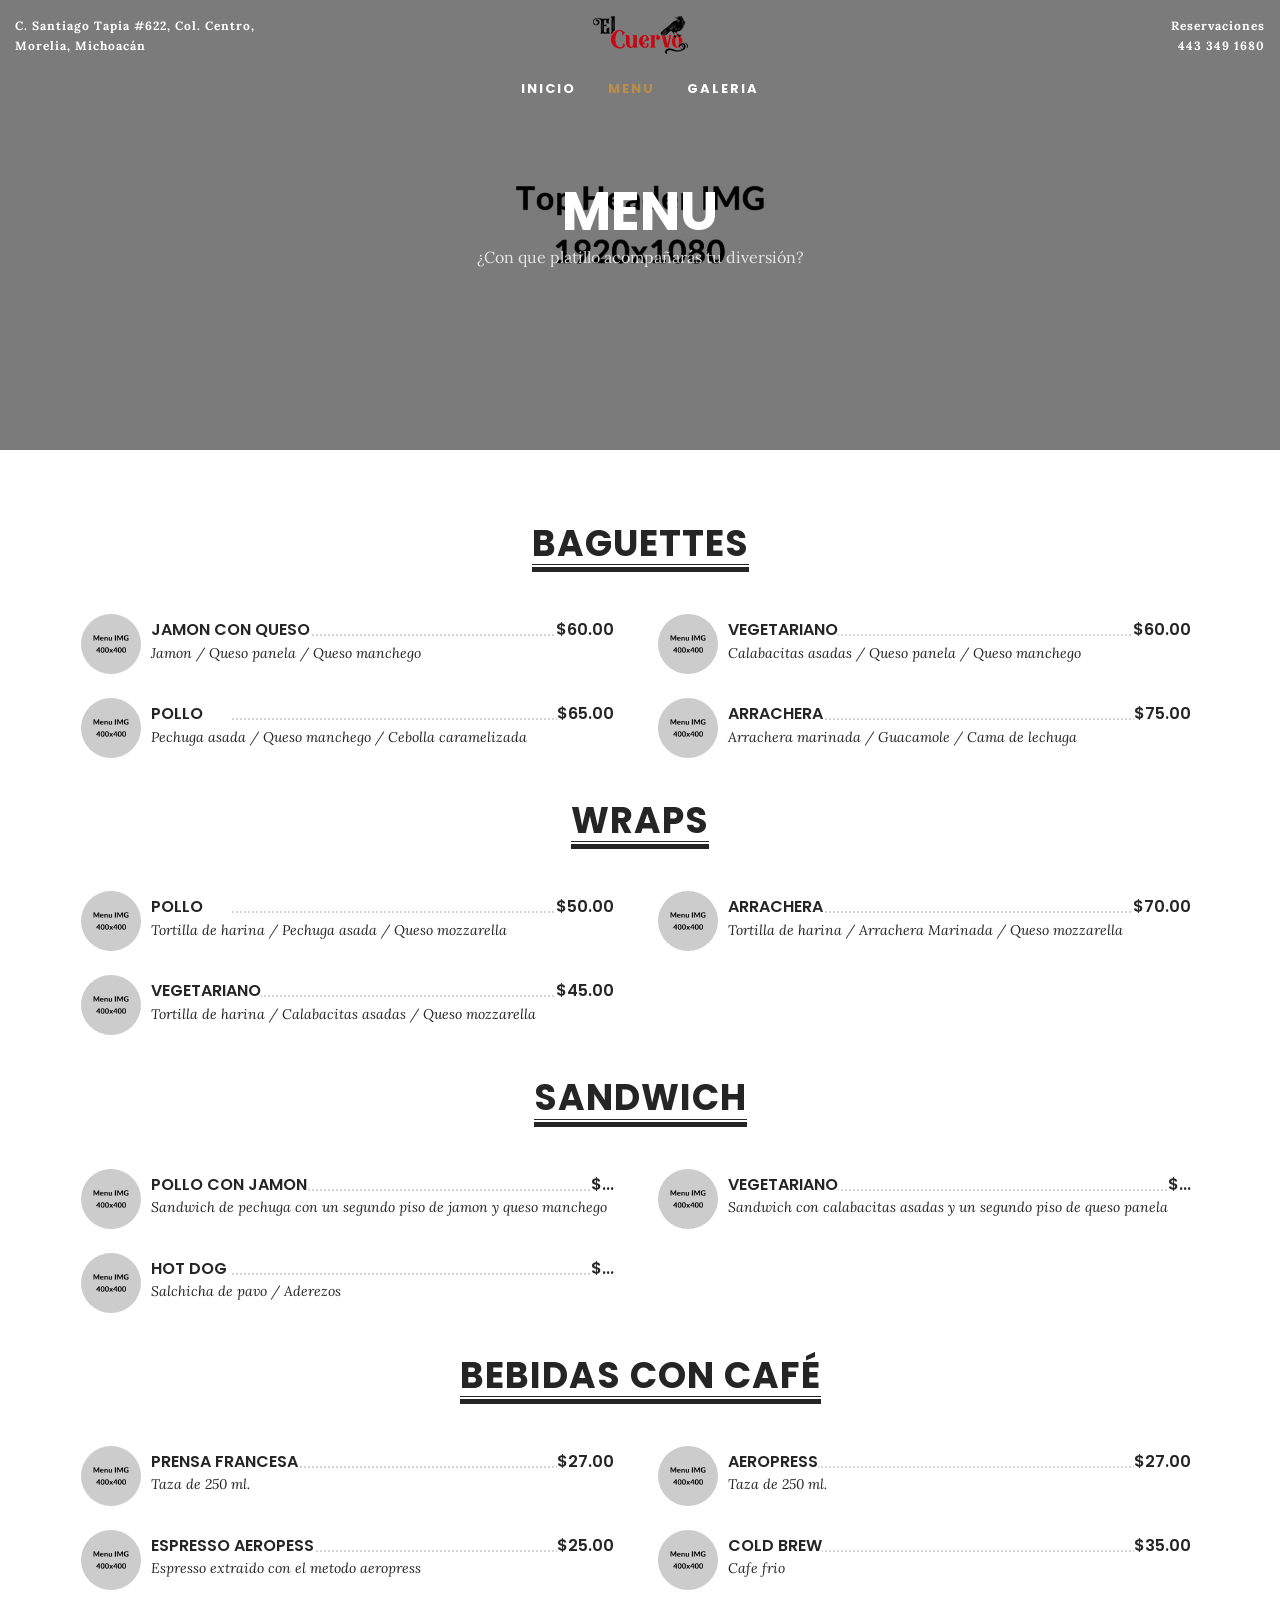
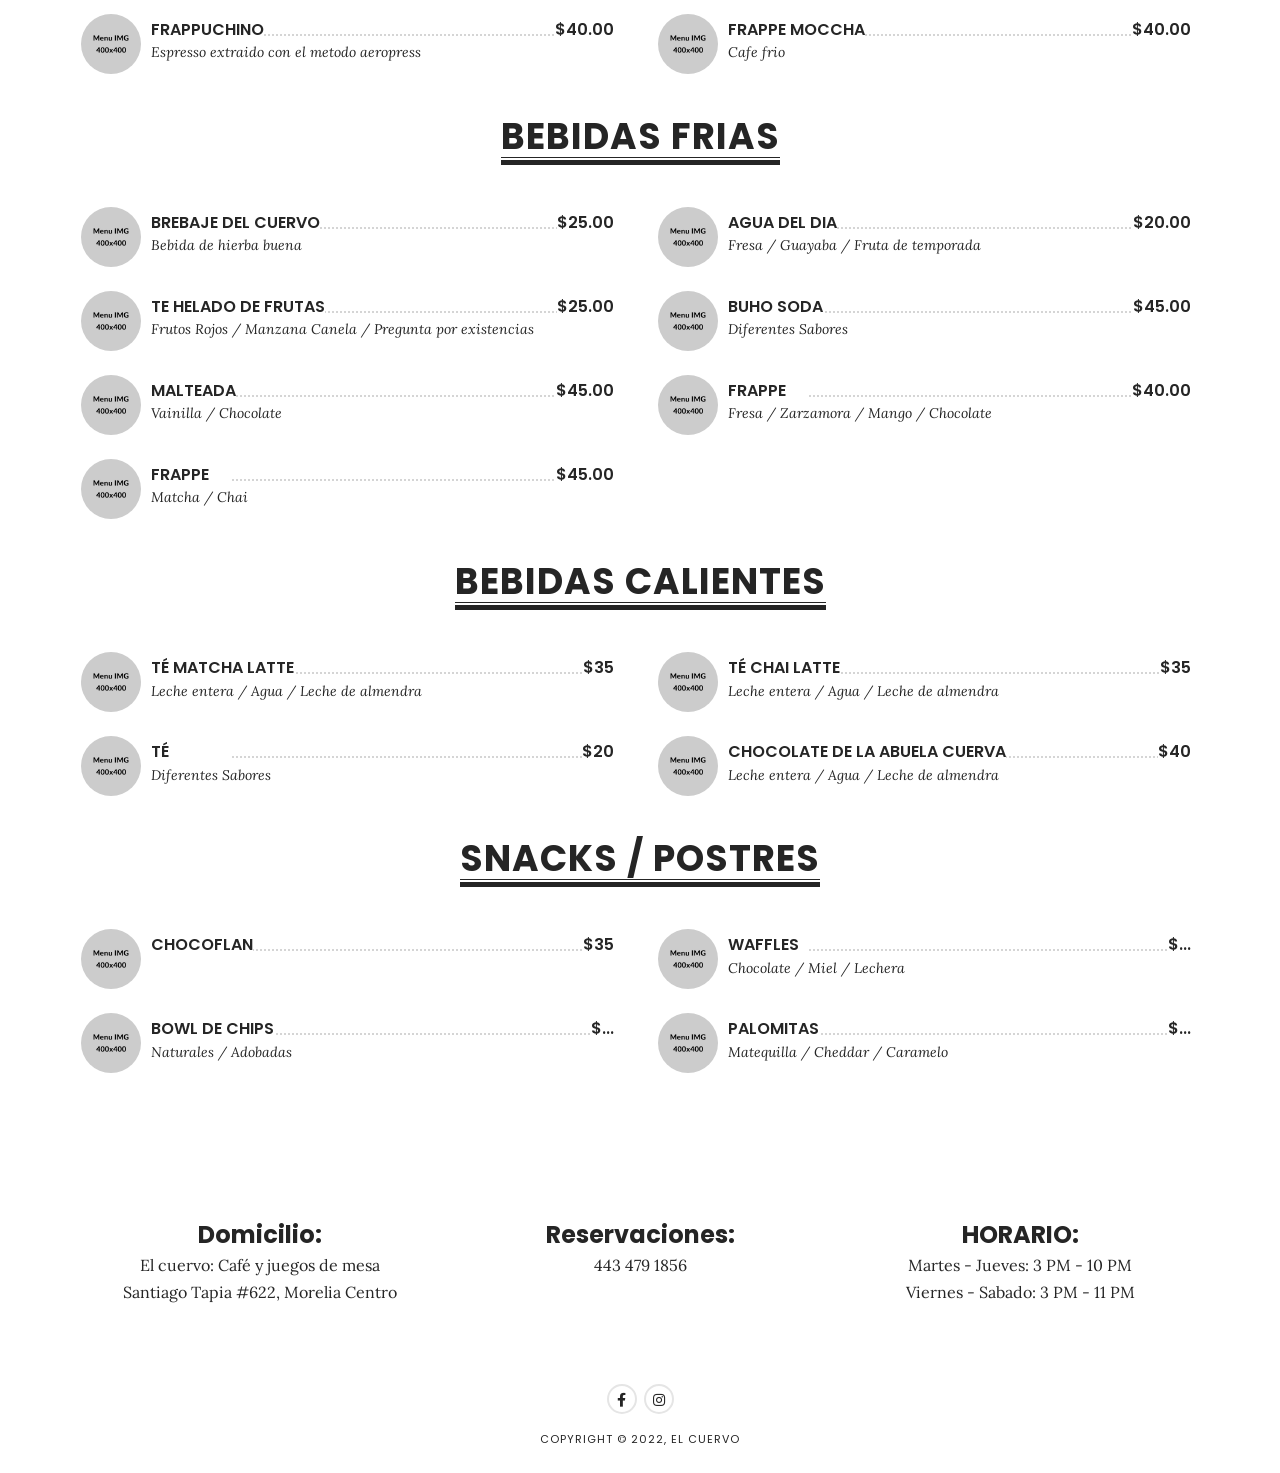
==== commit 9bb8a5a6: "add pages" ====
--- a/menu.html
+++ b/menu.html
@@ -27,121 +27,24 @@
 			<nav class="navbar navbar-2 nav-mobile">
 				<div class="nav-holder nav-holder-2">
 					<ul id="menu-menu-2" class="menu-nav-2">
-						<li class="menu-item menu-item-has-children">
-							<a href="/">Inicio</a>
-							<a href="/menu">Menu</a>
-							<ul class="sub-menu">
-								<li class="menu-item"><a href="index.html">Home 1</a></li>
-								<li class="menu-item"><a href="homepage-2.html">Home 2</a></li>
-								<li class="menu-item"><a href="homepage-3.html">Home 3</a></li>
-								<li class="menu-item"><a href="homepage-4.html">Home 4</a></li>
-								<li class="menu-item"><a href="homepage-5.html">Home 5</a></li>
-								<li class="menu-item"><a href="homepage-6.html">Home 6</a></li>
-								<li class="menu-item"><a href="homepage-7.html">Home 7</a></li>
-								<li class="menu-item"><a href="homepage-8.html">Home 8</a></li>
-								<li class="menu-item"><a href="homepage-9.html">Home 9</a></li>
-								<li class="menu-item"><a href="homepage-10.html">Home 10</a></li>
-								<li class="menu-item"><a href="homepage-video.html">Home Video</a></li>
-							</ul>
-						</li>
-						<li class="menu-item menu-item-has-children current-menu-item">
-							<a href="menu-2-col.html">Menu</a>
-							<ul class="sub-menu">
-								<li class="menu-item"><a href="menu-1-col.html">Menu 1 Col</a></li>
-								<li class="menu-item current-menu-item"><a href="menu-2-col.html">Menu 2 Cols</a></li>
-								<li class="menu-item"><a href="menu-3-col.html">Menu 3 Cols</a></li>
-								<li class="menu-item"><a href="menu-accordion.html">Menu Accordion</a></li>
-								<li class="menu-item"><a href="menu-grid-v2.html">Menu Grid v2</a></li>
-								<li class="menu-item menu-item-has-children">
-									<a href="menu-grid-v3.html">Menu Grid v3</a>
-									<ul class="sub-menu">
-										<li class="menu-item"><a href="menu-grid-v3-2cols.html">Menu Grid v3 2 Cols</a></li>
-										<li class="menu-item"><a href="menu-grid-v3.html">Menu Grid v3 3 Cols</a></li>
-										<li class="menu-item"><a href="menu-grid-v3-4cols.html">Menu Grid v3 4 Cols</a></li>
-										<li class="menu-item"><a href="menu-grid-v3-5cols.html">Menu Grid v3 5 Cols</a></li>
-									</ul>
-								</li>
-								<li class="menu-item"><a href="menu-grid-image.html">Menu Grid Images</a></li>
-							</ul>
-						</li>
-						<li class="menu-item menu-item-has-children">
-							<a href="#">Pages</a>
-							<ul class="sub-menu">
-								<li class="menu-item menu-item-has-children">
-									<a href="index.html">Headers</a>
-									<ul class="sub-menu">
-										<li class="menu-item"><a href="index.html">Header 1</a></li>
-										<li class="menu-item"><a href="header-2.html">Header 2</a></li>
-										<li class="menu-item"><a href="header-3.html">Header 3</a></li>
-										<li class="menu-item"><a href="header-4.html">Header 4</a></li>
-										<li class="menu-item"><a href="header-5.html">Header 5</a></li>
-										<li class="menu-item"><a href="header-6.html">Header 6</a></li>
-									</ul>
-								</li>
-								<li class="menu-item"><a href="about-us.html">About Us</a></li>
-								<li class="menu-item"><a href="about-me.html">About Me</a></li>
-								<li class="menu-item menu-item-has-children">
-									<a href="team.html">Team</a>
-									<ul class="sub-menu">
-										<li class="menu-item"><a href="team-2-cols.html">Team 2 Cols</a></li>
-										<li class="menu-item"><a href="team-3-cols.html">Team 3 Cols</a></li>
-										<li class="menu-item"><a href="team.html">Team 4 Cols</a></li>
-									</ul>
-								</li>
-								<li class="menu-item"><a href="services.html">Services</a></li>
-								<li class="menu-item"><a href="faq.html">FAQ</a></li>
-								<li class="menu-item"><a href="404-error.html">404 Page</a></li>
-							</ul>
-						</li>
-						<li class="menu-item"><a href="reservation.html">Reservation</a></li>
-						<li class="menu-item menu-item-has-children">
-							<a href="gallery-3-cols.html">Gallery</a>
-							<ul class="sub-menu">
-								<li class="menu-item"><a href="gallery-3-cols.html">Gallery 3 Cols</a></li>
-								<li class="menu-item"><a href="gallery-4-cols.html">Gallery 4 Cols</a></li>
-								<li class="menu-item"><a href="gallery-full-screen-3-cols.html">Gallery Full Screen 3 Cols</a></li>
-								<li class="menu-item"><a href="gallery-full-screen-4-cols.html">Gallery Full Screen 4 Cols</a></li>
-							</ul>
-						</li>
-						<li class="menu-item menu-item-has-children">
-							<a href="blog.html">Blog</a>
-							<ul class="sub-menu">
-								<li class="menu-item"><a href="blog-single-post.html">Blog Single Post</a></li>
-								<li class="menu-item"><a href="blog.html">Blog List</a></li>
-								<li class="menu-item"><a href="blog-classic.html">Blog Classic</a></li>
-								<li class="menu-item"><a href="blog-grid.html">Blog Grid</a></li>
-								<li class="menu-item"><a href="blog-grid-3-cols.html">Blog Grid 3 Cols</a></li>
-								<li class="menu-item"><a href="blog-fullwidth.html">Blog FullWidth</a></li>
-								<li class="menu-item"><a href="blog-left-sidebar.html">Blog Left Sidebar</a></li>
-							</ul>
-						</li>
-						<li class="menu-item menu-item-has-children">
-							<a href="contact.html">Contact</a>
-							<ul class="sub-menu">
-								<li class="menu-item"><a href="contact.html">Contact</a></li>
-								<li class="menu-item"><a href="contact-2.html">Contact 2</a></li>
-								<li class="menu-item"><a href="contact-3.html">Contact 3</a></li>
-							</ul>
-						</li>
+						<li class="menu-item"><a href="/">Inicio</a></li>					
+                  		<li class="menu-item current-menu-item"><a href="/menu">Menu</a></li>						
+						<li class="menu-item"><a href="/galeria">Galeria</a></li>						
 					</ul>
 				</div>
 			</nav>
 			<!-- /MENU -->
 			<!-- RIGHT SIDE -->
 			<div class="rightside-nav-2">
-				<h3>Book Now</h3>
+				<h3>Reservaciones</h3>
 				<ul class="right-side-contact">
-					<li><label>Address:</label> 40 Park Ave, Brooklyn, New York 70250</li>
-					<li><label>Phone:</label> 000-111-2222</li>
-					<li><label>Email:</label> contact@dina.com </li>
+					<li><label>Address:</label>C. Santiago Tapia #622, Col. Centro, Morelia, Michoacán</li>
+					<li><label>Phone:</label>443 349 1680</li>               
 				</ul>
 				<!-- SOCIAL ICONS -->
 				<ul class="search-social search-social-2">
-					<li><a class="social-facebook" href="#" target="_blank"><i class="fab fa-facebook-f"></i></a></li>
-					<li><a class="social-twitter" href="#" target="_blank"><i class="fab fa-twitter"></i></a></li>
-					<li><a class="social-tripadvisor" href="#" target="_blank"><i class="fab fa-tripadvisor"></i></a></li>
-					<li><a class="social-pinterest" href="#" target="_blank"><i class="fab fa-pinterest"></i></a></li>
-					<li><a class="social-instagram" href="#" target="_blank"><i class="fab fa-instagram"></i></a></li>
+					<li><a class="social-facebook" href="#" target="_blank"><i class="fab fa-facebook-f"></i></a></li>               
+               		<li><a class="social-instagram" href="#" target="_blank"><i class="fab fa-instagram"></i></a></li>               
 				</ul>
 				<!-- /SOCIAL ICONS -->
 			</div>
@@ -154,14 +57,14 @@
 				<nav class="navbar-1">
 					<!-- TOP LEFT PAGE TEXT  -->
 					<div class="top-location">
-						<span class="info-txt">40 Park Ave, Brooklyn, </span>
-						<span class="info-txt">New York 70250</span>   
-					</div>
-					<!-- TOP RIGHT PAGE TEXT  -->
-					<div class="book-now">
-						<span class="info-txt">Book Now</span>
-						<span class="info-txt">+1-222-333-444</span>   
-					</div>
+						<span class="info-txt">C. Santiago Tapia #622, Col. Centro, </span>
+						<span class="info-txt">Morelia, Michoacán</span>   
+					 </div>
+					 <!-- TOP RIGHT PAGE TEXT  -->
+					 <div class="book-now">
+						<span class="info-txt">Reservaciones</span>
+						<span class="info-txt">443 349 1680</span>   
+					 </div>
 					<!-- MOBILE BUTTON NAV  -->
 					<div class="nav-button-holder nav-btn-mobile inactive">
 						<span class="menu-txt">MENU</span>
@@ -175,89 +78,9 @@
 						<!-- MENU -->
 						<div class="nav-holder nav-holder-1 nav-holder-desktop">
 							<ul id="menu-menu-1" class="menu-nav menu-nav-1">
-								<li class="menu-item menu-item-has-children">
-									<a href="index.html">Home</a>
-									<ul class="sub-menu">
-										<li class="menu-item"><a href="index.html">Home 1</a></li>
-										<li class="menu-item"><a href="homepage-2.html">Home 2</a></li>
-										<li class="menu-item"><a href="homepage-3.html">Home 3</a></li>
-										<li class="menu-item"><a href="homepage-4.html">Home 4</a></li>
-										<li class="menu-item"><a href="homepage-5.html">Home 5</a></li>
-										<li class="menu-item"><a href="homepage-6.html">Home 6</a></li>
-										<li class="menu-item"><a href="homepage-7.html">Home 7</a></li>
-										<li class="menu-item"><a href="homepage-8.html">Home 8</a></li>
-										<li class="menu-item"><a href="homepage-video.html">Home Video</a></li>
-									</ul>
-								</li>
-								<li class="menu-item menu-item-has-children current-menu-item">
-									<a href="menu-2-col.html">Menu</a>
-									<ul class="sub-menu">
-										<li class="menu-item"><a href="menu-1-col.html">Menu 1 Col</a></li>
-										<li class="menu-item current-menu-item"><a href="menu-2-col.html">Menu 2 Cols</a></li>
-										<li class="menu-item"><a href="menu-3-col.html">Menu 3 Cols</a></li>
-										<li class="menu-item"><a href="menu-accordion.html">Menu Accordion</a></li>
-										<li class="menu-item"><a href="menu-grid-v2.html">Menu Grid v2</a></li>
-										<li class="menu-item"><a href="menu-grid-image.html">Menu Grid Images</a></li>
-									</ul>
-								</li>
-								<li class="menu-item menu-item-has-children">
-									<a href="#">Pages</a>
-									<ul class="sub-menu">
-										<li class="menu-item menu-item-has-children">
-											<a href="index.html">Headers</a>
-											<ul class="sub-menu">
-												<li class="menu-item"><a href="index.html">Header 1</a></li>
-												<li class="menu-item"><a href="header-2.html">Header 2</a></li>
-												<li class="menu-item"><a href="header-3.html">Header 3</a></li>
-												<li class="menu-item"><a href="header-4.html">Header 4</a></li>
-												<li class="menu-item"><a href="header-5.html">Header 5</a></li>
-											</ul>
-										</li>
-										<li class="menu-item"><a href="about-us.html">About Us</a></li>
-										<li class="menu-item"><a href="about-me.html">About Me</a></li>
-										<li class="menu-item menu-item-has-children">
-											<a href="team.html">Team</a>
-											<ul class="sub-menu">
-												<li class="menu-item"><a href="team-2-cols.html">Team 2 Cols</a></li>
-												<li class="menu-item"><a href="team-3-cols.html">Team 3 Cols</a></li>
-												<li class="menu-item"><a href="team.html">Team 4 Cols</a></li>
-											</ul>
-										</li>
-										<li class="menu-item"><a href="services.html">Services</a></li>
-										<li class="menu-item"><a href="faq.html">FAQ</a></li>
-										<li class="menu-item"><a href="404-error.html">404 Page</a></li>
-									</ul>
-								</li>
-								<li class="menu-item"><a href="reservation.html">Reservation</a></li>
-								<li class="menu-item menu-item-has-children">
-									<a href="gallery-3-cols.html">Gallery</a>
-									<ul class="sub-menu">
-										<li class="menu-item"><a href="gallery-3-cols.html">Gallery 3 Cols</a></li>
-										<li class="menu-item"><a href="gallery-4-cols.html">Gallery 4 Cols</a></li>
-										<li class="menu-item"><a href="gallery-full-screen-3-cols.html">Gallery Full Screen 3 Cols</a></li>
-										<li class="menu-item"><a href="gallery-full-screen-4-cols.html">Gallery Full Screen 4 Cols</a></li>
-									</ul>
-								</li>
-								<li class="menu-item menu-item-has-children">
-									<a href="blog.html">Blog</a>
-									<ul class="sub-menu">
-										<li class="menu-item"><a href="blog-single-post.html">Blog Single Post</a></li>
-										<li class="menu-item"><a href="blog.html">Blog List</a></li>
-										<li class="menu-item"><a href="blog-classic.html">Blog Classic</a></li>
-										<li class="menu-item"><a href="blog-grid.html">Blog Grid</a></li>
-										<li class="menu-item"><a href="blog-grid-3-cols.html">Blog Grid 3 Cols</a></li>
-										<li class="menu-item"><a href="blog-fullwidth.html">Blog FullWidth</a></li>
-										<li class="menu-item"><a href="blog-left-sidebar.html">Blog Left Sidebar</a></li>
-									</ul>
-								</li>
-								<li class="menu-item menu-item-has-children">
-									<a href="contact.html">Contact</a>
-									<ul class="sub-menu">
-										<li class="menu-item"><a href="contact.html">Contact</a></li>
-										<li class="menu-item"><a href="contact-2.html">Contact 2</a></li>
-										<li class="menu-item"><a href="contact-3.html">Contact 3</a></li>
-									</ul>
-								</li>
+								<li class="menu-item"><a href="/">Inicio</a></li>					
+                  				<li class="menu-item current-menu-item"><a href="/menu">Menu</a></li>						
+								<li class="menu-item"><a href="/galeria">Galeria</a></li>
 							</ul>
 						</div>
 						<!-- /MENU -->
@@ -272,8 +95,8 @@
 			<div class="item-content-bkg">
 				<div class="item-img"  style="background-image:url('images/top-headers/top-img-5.jpg');" ></div>
 				<div class="inner-desc">
-					<h1 class="post-title single-post-title">Menu 2 Cols</h1>
-					<span class="post-subtitle"> Enjoy one of our delicious plates</span>
+					<h1 class="post-title single-post-title">Menu</h1>
+					<span class="post-subtitle">¿Con que platillo acompañarás tu diversión?</span>
 				</div>
 			</div>
 		</section>
@@ -285,160 +108,314 @@
 					<div class="col-md-12">
 						<!-- STARTERS -->
 						<div class="categ-name">
-							<h2>Starters</h2>
-						</div>
-						<div class="menu-holder menu-2col">
-							<div class="menu-post clearfix ">
-								<div class="menu-post-img"><a href="images/menu/double-tomato-bruschetta.jpg" class="lightbox"  title="Tomato Bruschetta"><img width="400" height="400" src="images/menu/double-tomato-bruschetta.jpg" class="" alt="" title="" /> </a> </div>
-								<div class="menu-post-desc">
-									<h4><span class="menu-title">Tomato Bruschetta</span> <span class="menu-dots"></span><span class="menu-price">$4.00</span></h4>
-									<div class="menu-text"> Tomatoes / Olive Oil / Cheese </div>
-								</div>
-							</div>
+							<h2>Baguettes</h2>
+						 </div>
+						 
+						 <div class="menu-holder menu-2col">
+						 
+							<div class="menu-post clearfix ">
+							   <div class="menu-post-img"><a href="images/menu/double-tomato-bruschetta.jpg" class="lightbox"  title="Tomato Bruschetta"><img width="400" height="400" src="images/menu/double-tomato-bruschetta.jpg" class="" alt="" title="" /> </a> </div>
+							   <div class="menu-post-desc">
+								  <h4><span class="menu-title">Jamon con queso</span> <span class="menu-dots"></span><span class="menu-price">$60.00</span></h4>
+								  <div class="menu-text">Jamon / Queso panela / Queso manchego </div>
+							   </div>
+							</div>
+							
 							<div class="menu-post clearfix  last">
-								<div class="menu-post-img"><a href="images/menu/marinated-grilled-shrimp.jpg" class="lightbox"  title="Marinated Grilled Shrimp"><img width="400" height="400" src="images/menu/marinated-grilled-shrimp.jpg" class="" alt="" title="" /> </a> </div>
-								<div class="menu-post-desc">
-									<h4><span class="menu-title">Marinated Grilled Shrimp</span> <span class="menu-dots"></span><span class="menu-price">$7.00</span></h4>
-									<div class="menu-text"> Fresh Shrimp / Oive Oil /  Tomato Sauce </div>
-								</div>
-							</div>
+							   <div class="menu-post-img"><a href="images/menu/marinated-grilled-shrimp.jpg" class="lightbox"  title="Marinated Grilled Shrimp"><img width="400" height="400" src="images/menu/marinated-grilled-shrimp.jpg" class="" alt="" title="" /> </a> </div>
+							   <div class="menu-post-desc">
+								  <h4><span class="menu-title">Vegetariano</span> <span class="menu-dots"></span><span class="menu-price">$60.00</span></h4>
+								  <div class="menu-text">Calabacitas asadas / Queso panela / Queso manchego </div>
+							   </div>
+							</div>
+							
 							<div class="menu-post clearfix">
-								<div class="menu-post-img"><a href="images/menu/avocado-tomato.jpg" class="lightbox"  title="Avocado &#038; Mango Salsa"><img width="400" height="400" src="images/menu/avocado-tomato.jpg" class="" alt="" title="" /> </a> </div>
-								<div class="menu-post-desc">
-									<h4><span class="menu-title">Avocado &#038; Mango Salsa</span> <span class="menu-dots"></span><span class="menu-price">$5.00</span></h4>
-									<div class="menu-text"> Avocado / Mango / Tomatoes </div>
-								</div>
-							</div>
+							   <div class="menu-post-img"><a href="images/menu/avocado-tomato.jpg" class="lightbox"  title="Avocado &#038; Mango Salsa"><img width="400" height="400" src="images/menu/avocado-tomato.jpg" class="" alt="" title="" /> </a> </div>
+							   <div class="menu-post-desc">
+								  <h4><span class="menu-title">Pollo</span> <span class="menu-dots"></span><span class="menu-price">$65.00</span></h4>
+								  <div class="menu-text"> Pechuga asada / Queso manchego / Cebolla caramelizada </div>
+							   </div>
+							</div>
+							
 							<div class="menu-post clearfix last">
-								<div class="menu-post-img"><a href="images/menu/baked-potato-skins.jpg" class="lightbox"  title="Baked Potato Skins"><img width="400" height="400" src="images/menu/baked-potato-skins.jpg" class="" alt="" title="" /> </a> </div>
-								<div class="menu-post-desc">
-									<h4><span class="menu-title">Baked Potato Skins</span> <span class="menu-dots"></span><span class="menu-price">$9.00</span></h4>
-									<div class="menu-text"> Potatoes / Oil / Garlic </div>
-								</div>
-							</div>
-						</div>
-						<!--menu-2-col-->
-						<!-- /STARTERS -->
-						<!-- MAIN COURSES -->
-						<div class="categ-name">
-							<h2>Main Courses</h2>
-						</div>
-						<div class="menu-holder menu-2col">
+							   <div class="menu-post-img"><a href="images/menu/baked-potato-skins.jpg" class="lightbox"  title="Baked Potato Skins"><img width="400" height="400" src="images/menu/baked-potato-skins.jpg" class="" alt="" title="" /> </a> </div>
+							   <div class="menu-post-desc">
+								  <h4><span class="menu-title">Arrachera</span> <span class="menu-dots"></span><span class="menu-price">$75.00</span></h4>
+								  <div class="menu-text"> Arrachera marinada / Guacamole / Cama de lechuga </div>
+							   </div>
+							</div>
+							
+						 </div>
+						 <!--menu-2-col-->
+						 
+						 <!-- /STARTERS -->
+						 
+						 <!-- MAIN COURSES -->
+						 <div class="categ-name">
+							<h2>Wraps</h2>
+						 </div>
+						 
+						 <div class="menu-holder menu-2col">
+						 
 							<div class="menu-post clearfix">
-								<div class="menu-post-img"><a href="images/menu/pork-chops.jpg" class="lightbox"  title="Braised Pork Chops"><img width="400" height="400" src="images/menu/pork-chops.jpg" class="" alt="" title="" /> </a> </div>
-								<div class="menu-post-desc">
-									<h4><span class="menu-title">Braised Pork Chops</span> <span class="menu-dots"></span><span class="menu-price">$21.00</span></h4>
-									<div class="menu-text"> 4 bone-in pork chops, olive oil, garlic, onion </div>
-								</div>
-							</div>
+							   <div class="menu-post-img"><a href="images/menu/pork-chops.jpg" class="lightbox"  title="Braised Pork Chops"><img width="400" height="400" src="images/menu/pork-chops.jpg" class="" alt="" title="" /> </a> </div>
+							   <div class="menu-post-desc">
+								  <h4><span class="menu-title">Pollo</span> <span class="menu-dots"></span><span class="menu-price">$50.00</span></h4>
+								  <div class="menu-text">Tortilla de harina / Pechuga asada / Queso mozzarella</div>
+							   </div>
+							</div>
+							
 							<div class="menu-post clearfix last">
-								<div class="menu-post-img"><a href="images/menu/prime-rib-primer.jpg" class="lightbox"  title="Prime Rib"><img width="400" height="400" src="images/menu/prime-rib-primer.jpg" class="" alt="" title="" /> </a> </div>
-								<div class="menu-post-desc">
-									<h4><span class="menu-title">Prime Rib</span> <span class="menu-dots"></span><span class="menu-price">$20.00</span></h4>
-									<div class="menu-text"> Rib, rosemary, black pepper, red wine </div>
-								</div>
-							</div>
+							   <div class="menu-post-img"><a href="images/menu/prime-rib-primer.jpg" class="lightbox"  title="Prime Rib"><img width="400" height="400" src="images/menu/prime-rib-primer.jpg" class="" alt="" title="" /> </a> </div>
+							   <div class="menu-post-desc">
+								  <h4><span class="menu-title">Arrachera</span> <span class="menu-dots"></span><span class="menu-price">$70.00</span></h4>
+								  <div class="menu-text">Tortilla de harina / Arrachera Marinada / Queso mozzarella</div>
+							   </div>
+							</div>
+							
 							<div class="menu-post clearfix">
-								<div class="menu-post-img"><a href="images/menu/coconut-curry-fried-chicken.jpg" class="lightbox"  title="Coconut Fried Chicken"><img width="400" height="400" src="images/menu/coconut-curry-fried-chicken.jpg" class="" alt="" title="" /> </a> </div>
-								<div class="menu-post-desc">
-									<h4><span class="menu-title">Coconut Fried Chicken</span> <span class="menu-dots"></span><span class="menu-price">$19.00</span></h4>
-									<div class="menu-text"> 8 chicken pieces, coconut milk, oil </div>
-								</div>
-							</div>
-							<div class="menu-post clearfix last">
-								<div class="menu-post-img"><a href="images/menu/sriracha-beef-skewers.jpg" class="lightbox"  title="Sriracha Beef Skewers"><img width="400" height="400" src="images/menu/sriracha-beef-skewers.jpg" class="" alt="" title="" /> </a> </div>
-								<div class="menu-post-desc">
-									<h4><span class="menu-title">Sriracha Beef Skewers</span> <span class="menu-dots"></span><span class="menu-price">$12.00</span></h4>
-									<div class="menu-text"> Beef, garlic, sesame oil, vinegar </div>
-								</div>
-							</div>
-							<div class="menu-post clearfix ">
-								<div class="menu-post-img"><a href="images/menu/roast-chicken.jpg" class="lightbox"  title="Chicken with Garlic &#038; Tomatoes"><img width="400" height="400" src="images/menu/roast-chicken.jpg" class="" alt="" title="" /> </a> </div>
-								<div class="menu-post-desc">
-									<h4><span class="menu-title">Chicken with Garlic &#038; Tomatoes</span> <span class="menu-dots"></span><span class="menu-price">$12.00</span></h4>
-									<div class="menu-text"> Chicken, cherry tomatoes, olive oil, dry white wine </div>
-								</div>
-							</div>
-						</div>
-						<!--menu-2-col-->
-						<!-- /MAIN COURSES -->
-						<!-- SOUPS -->
-						<div class="categ-name">
-							<h2>Soups</h2>
-						</div>
-						<div class="menu-holder menu-2col">
-							<div class="menu-post clearfix">
-								<div class="menu-post-img"><a href="images/menu/terrific-turkey-chili.jpg" class="lightbox"  title="Terrific Turkey Chili"><img width="400" height="400" src="images/menu/terrific-turkey-chili.jpg" class="" alt="" title="" /> </a> </div>
-								<div class="menu-post-desc">
-									<h4><span class="menu-title">Terrific Turkey Chili</span> <span class="menu-dots"></span><span class="menu-price">$8.00</span></h4>
-									<div class="menu-text"> Turkey, oregano,  tomato paste, peppers </div>
-								</div>
-							</div>
-							<div class="menu-post clearfix  last ">
-								<div class="menu-post-img"><a href="images/menu/italian-sausage-tortellini-soup.jpg" class="lightbox"  title="Italian Sausage Tortellini"><img width="400" height="400" src="images/menu/italian-sausage-tortellini-soup.jpg" class="" alt="" title="" /> </a> </div>
-								<div class="menu-post-desc">
-									<h4><span class="menu-title">Italian Sausage Tortellini</span> <span class="menu-dots"></span><span class="menu-price">$9.00</span></h4>
-									<div class="menu-text"> Cheese tortellini, sausage, garlic, carrots, zucchini </div>
-								</div>
-							</div>
-							<div class="menu-post clearfix ">
-								<div class="menu-post-img"><a href="images/menu/cream-asparagus-soup.jpg" class="lightbox"  title="Cream of Asparagus Soup"><img width="400" height="400" src="images/menu/cream-asparagus-soup.jpg" class="" alt="" title="" /> </a> </div>
-								<div class="menu-post-desc">
-									<h4><span class="menu-title">Cream of Asparagus Soup</span> <span class="menu-dots"></span><span class="menu-price">$10.00</span></h4>
-									<div class="menu-text"> Asparagus, potato, celery, onion, pepper </div>
-								</div>
-							</div>
-							<div class="menu-post clearfix last">
-								<div class="menu-post-img"><a href="images/menu/italian-sausage-soup.jpg" class="lightbox"  title="Italian Sausage Soup"><img width="400" height="400" src="images/menu/italian-sausage-soup.jpg" class="" alt="" title="" /> </a> </div>
-								<div class="menu-post-desc">
-									<h4><span class="menu-title">Italian Sausage Soup</span> <span class="menu-dots"></span><span class="menu-price">$9.00</span></h4>
-									<div class="menu-text"> Italian sausage, garlic, carrots, zucchini </div>
-								</div>
-							</div>
-							<div class="menu-post clearfix ">
-								<div class="menu-post-img"><a href="images/menu/creamy-chicken-wild-rice-soup.jpg" class="lightbox"  title="Creamy Chicken &#038; Wild Rice Soup"><img width="400" height="400" src="images/menu/creamy-chicken-wild-rice-soup.jpg" class="" alt="" title="" /> </a> </div>
-								<div class="menu-post-desc">
-									<h4><span class="menu-title">Creamy Chicken &#038; Wild Rice Soup</span> <span class="menu-dots"></span><span class="menu-price">$12.00</span></h4>
-									<div class="menu-text"> Cooked chicken, salt, butter, heavy cream </div>
-								</div>
-							</div>
-							<div class="menu-post clearfix  last ">
-								<div class="menu-post-img"><a href="images/menu/delicious-ham-potato-soup.jpg" class="lightbox"  title="Ham and Potato Soup"><img width="400" height="400" src="images/menu/delicious-ham-potato-soup.jpg" class="" alt="" title="" /> </a> </div>
-								<div class="menu-post-desc">
-									<h4><span class="menu-title">Ham and Potato Soup</span> <span class="menu-dots"></span><span class="menu-price">$10.00</span></h4>
-									<div class="menu-text"> Potatoes, ham, celery, onion, milk </div>
-								</div>
-							</div>
-						</div>
-						<!--menu-2-col-->
-						<!-- /SOUPS -->
-						<!-- DESSERTS -->
-						<div class="categ-name">
-							<h2>Desserts</h2>
-						</div>
-						<div class="menu-holder menu-2col">
-							<div class="menu-post clearfix ">
-								<div class="menu-post-img"><a href="images/menu/summer-berry.jpg" class="lightbox"  title="Summer Berry and Coconut Tart"><img width="400" height="400" src="images/menu/summer-berry.jpg" class="" alt="" title="" /> </a> </div>
-								<div class="menu-post-desc">
-									<h4><span class="menu-title">Summer Berry and Coconut Tart</span> <span class="menu-dots"></span><span class="menu-price">$12.00</span></h4>
-									<div class="menu-text"> Raspberries, blackberries, blueberries, graham cracker crumbs </div>
-								</div>
-							</div>
-							<div class="menu-post clearfix  last ">
-								<div class="menu-post-img"><a href="images/menu/pumpkin-cookies.jpg" class="lightbox"  title="Pumpkin Cookies Cream Cheese"><img width="400" height="400" src="images/menu/pumpkin-cookies.jpg" class="" alt="" title="" /> </a> </div>
-								<div class="menu-post-desc">
-									<h4><span class="menu-title">Pumpkin Cookies Cream Cheese</span> <span class="menu-dots"></span><span class="menu-price">$10.00</span></h4>
-									<div class="menu-text"> Pumpkin, sugar, butter, eggs </div>
-								</div>
-							</div>
-							<div class="menu-post clearfix ">
-								<div class="menu-post-img"><a href="images/menu/chocolate-cupcakes.jpg" class="lightbox"  title="Double Chocolate Cupcakes"><img width="400" height="400" src="images/menu/chocolate-cupcakes.jpg" class="" alt="" title="" /> </a> </div>
-								<div class="menu-post-desc">
-									<h4><span class="menu-title">Double Chocolate Cupcakes</span> <span class="menu-dots"></span><span class="menu-price">$7.00</span></h4>
-									<div class="menu-text"> Chocolate, eggs, vanilla, milk </div>
-								</div>
-							</div>
-						</div>
+							   <div class="menu-post-img"><a href="images/menu/coconut-curry-fried-chicken.jpg" class="lightbox"  title="Coconut Fried Chicken"><img width="400" height="400" src="images/menu/coconut-curry-fried-chicken.jpg" class="" alt="" title="" /> </a> </div>
+							   <div class="menu-post-desc">
+								  <h4><span class="menu-title">Vegetariano</span> <span class="menu-dots"></span><span class="menu-price">$45.00</span></h4>
+								  <div class="menu-text">Tortilla de harina / Calabacitas asadas / Queso mozzarella</div>
+							   </div>
+							</div>
+							
+						 </div>
+						 <!--menu-2-col-->
+	
+						 <!-- /MAIN COURSES -->
+						 
+						 <!-- DESSERTS -->
+						 <div class="categ-name">
+							<h2>Sandwich</h2>
+						 </div>
+						 
+						 <div class="menu-holder menu-2col">
+						 
+							<div class="menu-post clearfix ">
+							   <div class="menu-post-img"><a href="images/menu/summer-berry.jpg" class="lightbox"  title="Summer Berry and Coconut Tart"><img width="400" height="400" src="images/menu/summer-berry.jpg" class="" alt="" title="" /> </a> </div>
+							   <div class="menu-post-desc">
+								  <h4><span class="menu-title">Pollo con Jamon</span> <span class="menu-dots"></span><span class="menu-price">$...</span></h4>
+								  <div class="menu-text"> Sandwich de pechuga con un segundo piso de jamon y queso manchego</div>
+							   </div>
+							</div>
+							
+							<div class="menu-post clearfix  last ">
+							   <div class="menu-post-img"><a href="images/menu/pumpkin-cookies.jpg" class="lightbox"  title="Pumpkin Cookies Cream Cheese"><img width="400" height="400" src="images/menu/pumpkin-cookies.jpg" class="" alt="" title="" /> </a> </div>
+							   <div class="menu-post-desc">
+								  <h4><span class="menu-title">Vegetariano</span> <span class="menu-dots"></span><span class="menu-price">$...</span></h4>
+								  <div class="menu-text">Sandwich con calabacitas asadas y un segundo piso de queso panela</div>
+							   </div>
+							</div>
+							
+							<div class="menu-post clearfix ">
+							   <div class="menu-post-img"><a href="images/menu/chocolate-cupcakes.jpg" class="lightbox"  title="Double Chocolate Cupcakes"><img width="400" height="400" src="images/menu/chocolate-cupcakes.jpg" class="" alt="" title="" /> </a> </div>
+							   <div class="menu-post-desc">
+								  <h4><span class="menu-title">Hot dog</span> <span class="menu-dots"></span><span class="menu-price">$...</span></h4>
+								  <div class="menu-text"> Salchicha de pavo / Aderezos </div>
+							   </div>
+							</div>
+						 </div>
+						 <!--menu-2-col-->
+	
+						 <div class="categ-name">
+							<h2>Bebidas con Café</h2>
+						 </div>
+						 
+						 <div class="menu-holder menu-2col">
+						 
+							<div class="menu-post clearfix ">
+							   <div class="menu-post-img"><a href="images/menu/summer-berry.jpg" class="lightbox"  title="Summer Berry and Coconut Tart"><img width="400" height="400" src="images/menu/summer-berry.jpg" class="" alt="" title="" /> </a> </div>
+							   <div class="menu-post-desc">
+								  <h4><span class="menu-title">Prensa francesa</span> <span class="menu-dots"></span><span class="menu-price">$27.00</span></h4>
+								  <div class="menu-text">Taza de 250 ml.</div>
+							   </div>
+							</div>
+							
+							<div class="menu-post clearfix  last ">
+							   <div class="menu-post-img"><a href="images/menu/pumpkin-cookies.jpg" class="lightbox"  title="Pumpkin Cookies Cream Cheese"><img width="400" height="400" src="images/menu/pumpkin-cookies.jpg" class="" alt="" title="" /> </a> </div>
+							   <div class="menu-post-desc">
+								  <h4><span class="menu-title">Aeropress</span> <span class="menu-dots"></span><span class="menu-price">$27.00</span></h4>
+								  <div class="menu-text">Taza de 250 ml.</div>
+							   </div>
+							</div>
+							
+							<div class="menu-post clearfix ">
+							   <div class="menu-post-img"><a href="images/menu/chocolate-cupcakes.jpg" class="lightbox"  title="Double Chocolate Cupcakes"><img width="400" height="400" src="images/menu/chocolate-cupcakes.jpg" class="" alt="" title="" /> </a> </div>
+							   <div class="menu-post-desc">
+								  <h4><span class="menu-title">Espresso aeropess</span> <span class="menu-dots"></span><span class="menu-price">$25.00</span></h4>
+								  <div class="menu-text"> Espresso extraido con el metodo aeropress </div>
+							   </div>
+							</div>
+	
+							<div class="menu-post clearfix  last ">
+							   <div class="menu-post-img"><a href="images/menu/pumpkin-cookies.jpg" class="lightbox"  title="Pumpkin Cookies Cream Cheese"><img width="400" height="400" src="images/menu/pumpkin-cookies.jpg" class="" alt="" title="" /> </a> </div>
+							   <div class="menu-post-desc">
+								  <h4><span class="menu-title">Cold brew</span> <span class="menu-dots"></span><span class="menu-price">$35.00</span></h4>
+								  <div class="menu-text">Cafe frio</div>
+							   </div>
+							</div>
+	
+							
+							<div class="menu-post clearfix ">
+							   <div class="menu-post-img"><a href="images/menu/chocolate-cupcakes.jpg" class="lightbox"  title="Double Chocolate Cupcakes"><img width="400" height="400" src="images/menu/chocolate-cupcakes.jpg" class="" alt="" title="" /> </a> </div>
+							   <div class="menu-post-desc">
+								  <h4><span class="menu-title">Frappuchino</span> <span class="menu-dots"></span><span class="menu-price">$40.00</span></h4>
+								  <div class="menu-text"> Espresso extraido con el metodo aeropress </div>
+							   </div>
+							</div>
+	
+							<div class="menu-post clearfix  last ">
+							   <div class="menu-post-img"><a href="images/menu/pumpkin-cookies.jpg" class="lightbox"  title="Pumpkin Cookies Cream Cheese"><img width="400" height="400" src="images/menu/pumpkin-cookies.jpg" class="" alt="" title="" /> </a> </div>
+							   <div class="menu-post-desc">
+								  <h4><span class="menu-title">Frappe moccha</span> <span class="menu-dots"></span><span class="menu-price">$40.00</span></h4>
+								  <div class="menu-text">Cafe frio</div>
+							   </div>
+							</div>
+						 </div>
+	
+						 <div class="categ-name">
+							<h2>Bebidas frias</h2>
+						 </div>
+						 
+						 <div class="menu-holder menu-2col">
+						 
+							<div class="menu-post clearfix ">
+							   <div class="menu-post-img"><a href="images/menu/summer-berry.jpg" class="lightbox"  title="Summer Berry and Coconut Tart"><img width="400" height="400" src="images/menu/summer-berry.jpg" class="" alt="" title="" /> </a> </div>
+							   <div class="menu-post-desc">
+								  <h4><span class="menu-title">Brebaje del cuervo</span> <span class="menu-dots"></span><span class="menu-price">$25.00</span></h4>
+								  <div class="menu-text">Bebida de hierba buena</div>
+							   </div>
+							</div>
+							
+							<div class="menu-post clearfix  last ">
+							   <div class="menu-post-img"><a href="images/menu/pumpkin-cookies.jpg" class="lightbox"  title="Pumpkin Cookies Cream Cheese"><img width="400" height="400" src="images/menu/pumpkin-cookies.jpg" class="" alt="" title="" /> </a> </div>
+							   <div class="menu-post-desc">
+								  <h4><span class="menu-title">Agua del dia</span> <span class="menu-dots"></span><span class="menu-price">$20.00</span></h4>
+								  <div class="menu-text">Fresa / Guayaba / Fruta de temporada </div>
+							   </div>
+							</div>
+							
+							<div class="menu-post clearfix ">
+							   <div class="menu-post-img"><a href="images/menu/summer-berry.jpg" class="lightbox"  title="Summer Berry and Coconut Tart"><img width="400" height="400" src="images/menu/summer-berry.jpg" class="" alt="" title="" /> </a> </div>
+							   <div class="menu-post-desc">
+								  <h4><span class="menu-title">Te helado de frutas</span> <span class="menu-dots"></span><span class="menu-price">$25.00</span></h4>
+								  <div class="menu-text">Frutos Rojos / Manzana Canela / Pregunta por existencias</div>
+							   </div>
+							</div>
+							
+							<div class="menu-post clearfix  last ">
+							   <div class="menu-post-img"><a href="images/menu/pumpkin-cookies.jpg" class="lightbox"  title="Pumpkin Cookies Cream Cheese"><img width="400" height="400" src="images/menu/pumpkin-cookies.jpg" class="" alt="" title="" /> </a> </div>
+							   <div class="menu-post-desc">
+								  <h4><span class="menu-title">Buho soda</span> <span class="menu-dots"></span><span class="menu-price">$45.00</span></h4>
+								  <div class="menu-text">Diferentes Sabores</div>
+							   </div>
+							</div>
+							
+							<div class="menu-post clearfix ">
+							   <div class="menu-post-img"><a href="images/menu/summer-berry.jpg" class="lightbox"  title="Summer Berry and Coconut Tart"><img width="400" height="400" src="images/menu/summer-berry.jpg" class="" alt="" title="" /> </a> </div>
+							   <div class="menu-post-desc">
+								  <h4><span class="menu-title">Malteada</span> <span class="menu-dots"></span><span class="menu-price">$45.00</span></h4>
+								  <div class="menu-text">Vainilla / Chocolate</div>
+							   </div>
+							</div>
+							
+							<div class="menu-post clearfix  last ">
+							   <div class="menu-post-img"><a href="images/menu/pumpkin-cookies.jpg" class="lightbox"  title="Pumpkin Cookies Cream Cheese"><img width="400" height="400" src="images/menu/pumpkin-cookies.jpg" class="" alt="" title="" /> </a> </div>
+							   <div class="menu-post-desc">
+								  <h4><span class="menu-title">Frappe</span> <span class="menu-dots"></span><span class="menu-price">$40.00</span></h4>
+								  <div class="menu-text">Fresa / Zarzamora / Mango / Chocolate</div>
+							   </div>
+							</div>
+	
+							<div class="menu-post clearfix ">
+							   <div class="menu-post-img"><a href="images/menu/summer-berry.jpg" class="lightbox"  title="Summer Berry and Coconut Tart"><img width="400" height="400" src="images/menu/summer-berry.jpg" class="" alt="" title="" /> </a> </div>
+							   <div class="menu-post-desc">
+								  <h4><span class="menu-title">Frappe</span> <span class="menu-dots"></span><span class="menu-price">$45.00</span></h4>
+								  <div class="menu-text">Matcha / Chai</div>
+							   </div>
+							</div>                       
+						
+						 </div>
+	
+						 <div class="categ-name">
+							<h2>Bebidas calientes</h2>
+						 </div>
+						 
+						 <div class="menu-holder menu-2col">
+						 
+							<div class="menu-post clearfix ">
+							   <div class="menu-post-img"><a href="images/menu/summer-berry.jpg" class="lightbox"  title="Summer Berry and Coconut Tart"><img width="400" height="400" src="images/menu/summer-berry.jpg" class="" alt="" title="" /> </a> </div>
+							   <div class="menu-post-desc">
+								  <h4><span class="menu-title">Té Matcha Latte</span> <span class="menu-dots"></span><span class="menu-price">$35</span></h4>
+								  <div class="menu-text">Leche entera / Agua / Leche de almendra</div>
+							   </div>
+							</div>
+							
+							<div class="menu-post clearfix  last ">
+							   <div class="menu-post-img"><a href="images/menu/pumpkin-cookies.jpg" class="lightbox"  title="Pumpkin Cookies Cream Cheese"><img width="400" height="400" src="images/menu/pumpkin-cookies.jpg" class="" alt="" title="" /> </a> </div>
+							   <div class="menu-post-desc">
+								  <h4><span class="menu-title">Té Chai Latte</span> <span class="menu-dots"></span><span class="menu-price">$35</span></h4>
+								  <div class="menu-text">Leche entera / Agua / Leche de almendra</div>
+							   </div>
+							</div>
+							
+							<div class="menu-post clearfix ">
+							   <div class="menu-post-img"><a href="images/menu/chocolate-cupcakes.jpg" class="lightbox"  title="Double Chocolate Cupcakes"><img width="400" height="400" src="images/menu/chocolate-cupcakes.jpg" class="" alt="" title="" /> </a> </div>
+							   <div class="menu-post-desc">
+								  <h4><span class="menu-title">Té</span> <span class="menu-dots"></span><span class="menu-price">$20</span></h4>
+								  <div class="menu-text"> Diferentes Sabores </div>
+							   </div>
+							</div>
+	
+							<div class="menu-post clearfix  last ">
+							   <div class="menu-post-img"><a href="images/menu/pumpkin-cookies.jpg" class="lightbox"  title="Pumpkin Cookies Cream Cheese"><img width="400" height="400" src="images/menu/pumpkin-cookies.jpg" class="" alt="" title="" /> </a> </div>
+							   <div class="menu-post-desc">
+								  <h4><span class="menu-title">Chocolate de la abuela cuerva</span> <span class="menu-dots"></span><span class="menu-price">$40</span></h4>
+								  <div class="menu-text">Leche entera / Agua / Leche de almendra</div>
+							   </div>
+							</div>
+						 </div>
+	
+						 <div class="categ-name">
+							<h2>Snacks / Postres</h2>
+						 </div>
+						 
+						 <div class="menu-holder menu-2col">
+						 
+							<div class="menu-post clearfix ">
+							   <div class="menu-post-img"><a href="images/menu/summer-berry.jpg" class="lightbox"  title="Summer Berry and Coconut Tart"><img width="400" height="400" src="images/menu/summer-berry.jpg" class="" alt="" title="" /> </a> </div>
+							   <div class="menu-post-desc">
+								  <h4><span class="menu-title">Chocoflan</span> <span class="menu-dots"></span><span class="menu-price">$35</span></h4>
+								  <div class="menu-text"></div>
+							   </div>
+							</div>
+							
+							<div class="menu-post clearfix  last ">
+							   <div class="menu-post-img"><a href="images/menu/pumpkin-cookies.jpg" class="lightbox"  title="Pumpkin Cookies Cream Cheese"><img width="400" height="400" src="images/menu/pumpkin-cookies.jpg" class="" alt="" title="" /> </a> </div>
+							   <div class="menu-post-desc">
+								  <h4><span class="menu-title">Waffles</span> <span class="menu-dots"></span><span class="menu-price">$...</span></h4>
+								  <div class="menu-text">Chocolate / Miel / Lechera</div>
+							   </div>
+							</div>
+							
+							<div class="menu-post clearfix ">
+							   <div class="menu-post-img"><a href="images/menu/chocolate-cupcakes.jpg" class="lightbox"  title="Double Chocolate Cupcakes"><img width="400" height="400" src="images/menu/chocolate-cupcakes.jpg" class="" alt="" title="" /> </a> </div>
+							   <div class="menu-post-desc">
+								  <h4><span class="menu-title">Bowl de chips</span> <span class="menu-dots"></span><span class="menu-price">$...</span></h4>
+								  <div class="menu-text">Naturales / Adobadas</div>
+							   </div>
+							</div>
+	
+							<div class="menu-post clearfix  last ">
+							   <div class="menu-post-img"><a href="images/menu/pumpkin-cookies.jpg" class="lightbox"  title="Pumpkin Cookies Cream Cheese"><img width="400" height="400" src="images/menu/pumpkin-cookies.jpg" class="" alt="" title="" /> </a> </div>
+							   <div class="menu-post-desc">
+								  <h4><span class="menu-title">Palomitas</span> <span class="menu-dots"></span><span class="menu-price">$...</span></h4>
+								  <div class="menu-text">Matequilla / Cheddar / Caramelo</div>
+							   </div>
+							</div>
+						 </div>
 						<!--menu-2-col-->
 						<!-- /DESSERTS -->
 					</div>
@@ -454,47 +431,47 @@
 			<div class="container">
 				<!-- ROW -->
 				<div class="row alignc">
+            
 					<!-- FOOTER COLUMN 1 -->
-					<div class="col-md-4">
-						<div class="footer-content">
-							<h5>ADDRESS:</h5>
-							<p>Dina Restaurant <br/>
-								40 Park Ave, Brooklyn, New York 70250
-							</p>
-						</div>
-					</div>
-					<!-- FOOTER COLUMN 2 -->
-					<div class="col-md-4">
-						<div class="footer-content">
-							<h5>RESERVATION:</h5>
-							<p>000-111-222 <br/>
-								contact@dina.com
-							</p>
-						</div>
-					</div>
-					<!-- FOOTER COLUMN 3 -->
-					<div class="col-md-4">
-						<div class="footer-content">
-							<h5>OPEN HOURS:</h5>
-							<p>Monday - Friday: 10 AM - 11 PM <br/>
-								Saturday - Sunday: 9 AM - 1 PM
-							</p>
-						</div>
-					</div>
+				   <div class="col-md-4">
+					  <div class="footer-content">
+						 <h5>Domicilio:</h5>
+						 <p>El cuervo: Café y juegos de mesa<br/>
+							Santiago Tapia #622, Morelia Centro
+						 </p>
+					  </div>
+				   </div>
+				   
+				   <!-- FOOTER COLUMN 2 -->
+				   <div class="col-md-4">
+					  <div class="footer-content">
+						 <h5>Reservaciones:</h5>
+						 <p>443 479 1856 <br/>                        
+						 </p>
+					  </div>
+				   </div>
+				   
+				   <!-- FOOTER COLUMN 3 -->
+				   <div class="col-md-4">
+					  <div class="footer-content">
+						 <h5>HORARIO:</h5>
+						 <p>Martes - Jueves: 3 PM - 10 PM <br/>
+							Viernes - Sabado: 3 PM - 11 PM
+						 </p>
+					  </div>
+				   </div>
+				   
 				</div>
 				<!-- /ROW -->
 				<!-- FOOTER SOCIAL -->
 				<ul class="footer-social">
-					<li><a class="social-facebook" href="#" target="_blank"><i class="fab fa-facebook-f"></i></a></li>
-					<li><a class="social-twitter" href="#" target="_blank"><i class="fab fa-twitter"></i></a></li>
-					<li><a class="social-tripadvisor" href="#" target="_blank"><i class="fab fa-tripadvisor"></i></a></li>
-					<li><a class="social-pinterest" href="#" target="_blank"><i class="fab fa-pinterest"></i></a></li>
+					<li><a class="social-facebook" href="#" target="_blank"><i class="fab fa-facebook-f"></i></a></li>               
 					<li><a class="social-instagram" href="#" target="_blank"><i class="fab fa-instagram"></i></a></li>
-				</ul>
+				 </ul>
 				<!-- /FOOTER SOCIAL -->
 				<!-- FOOTER COPYRIGHT -->
 				<div class="copyright">
-					Copyright &copy; 2021, Dina . Designed by MatchThemes.com
+					Copyright &copy; 2022, El cuervo
 				</div>
 				<!-- /FOOTER COPYRIGHT -->
 				<!-- FOOTER SCROLL UP -->
